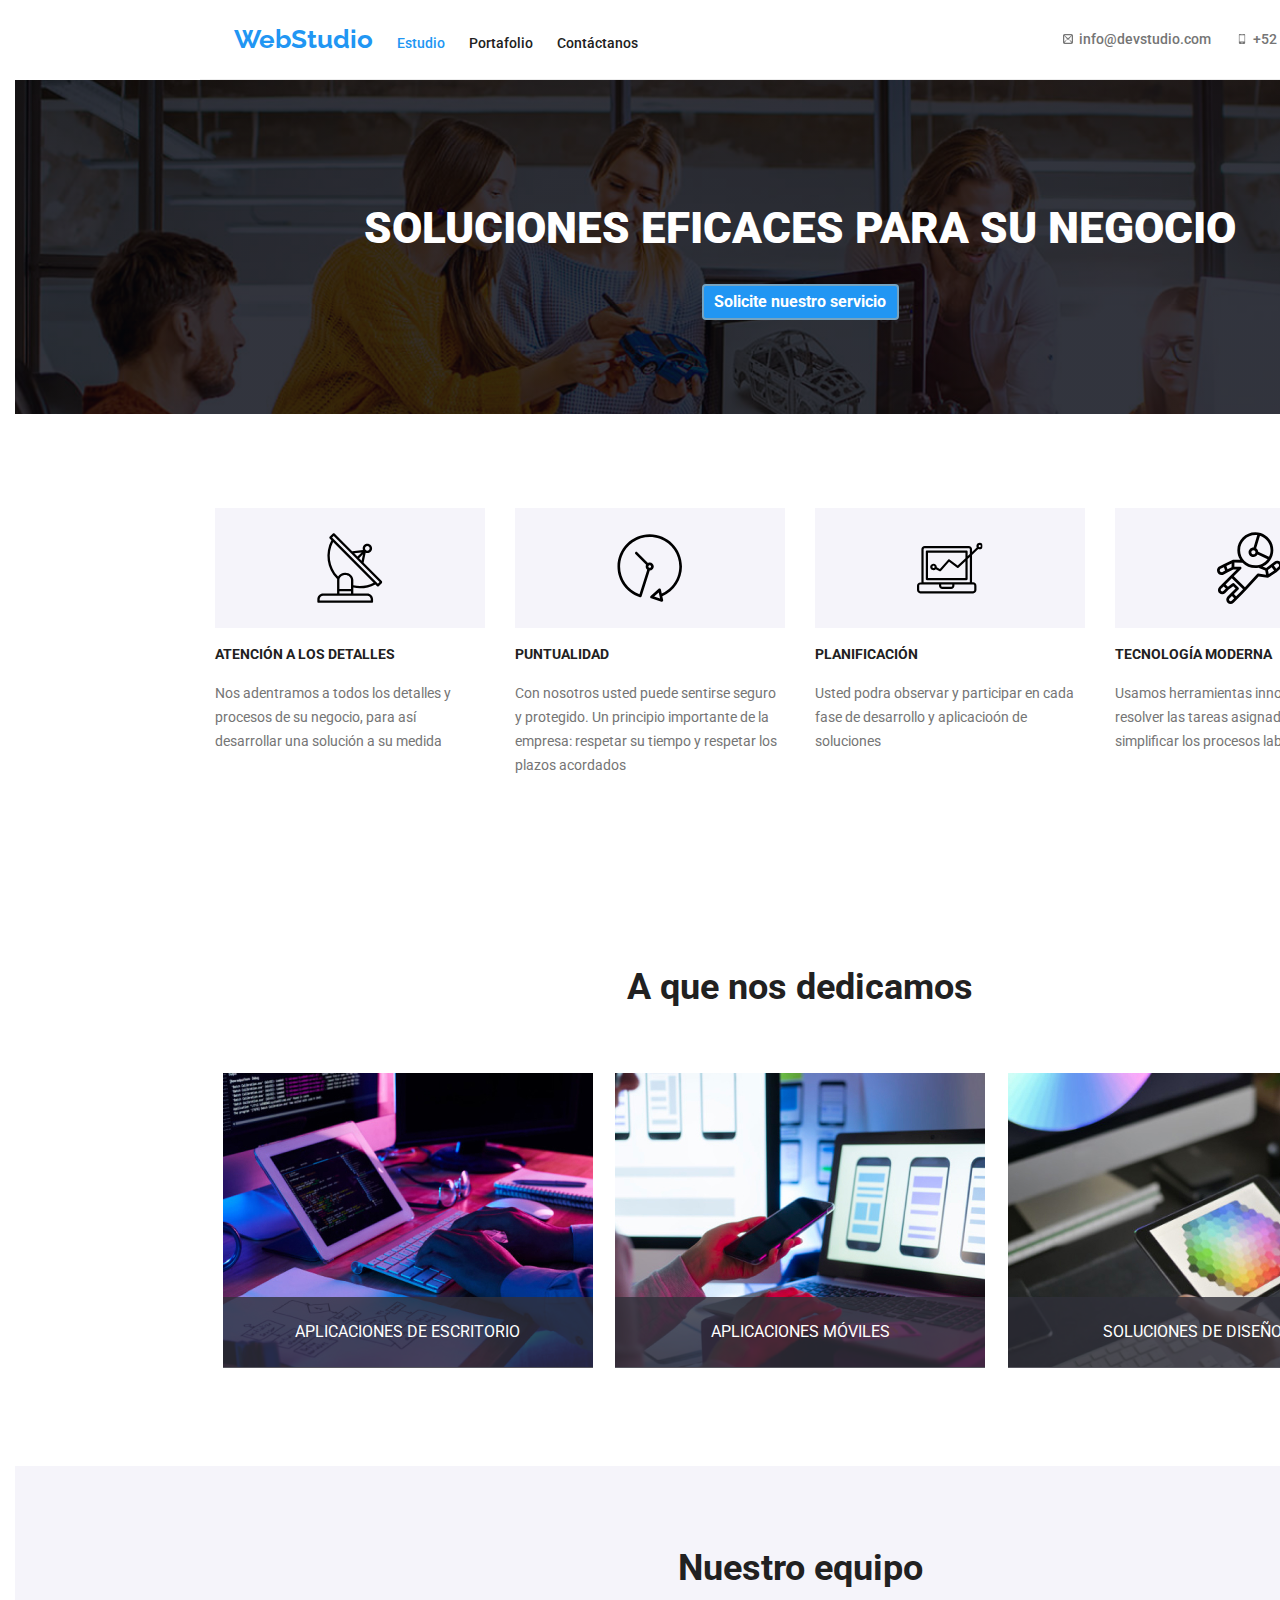
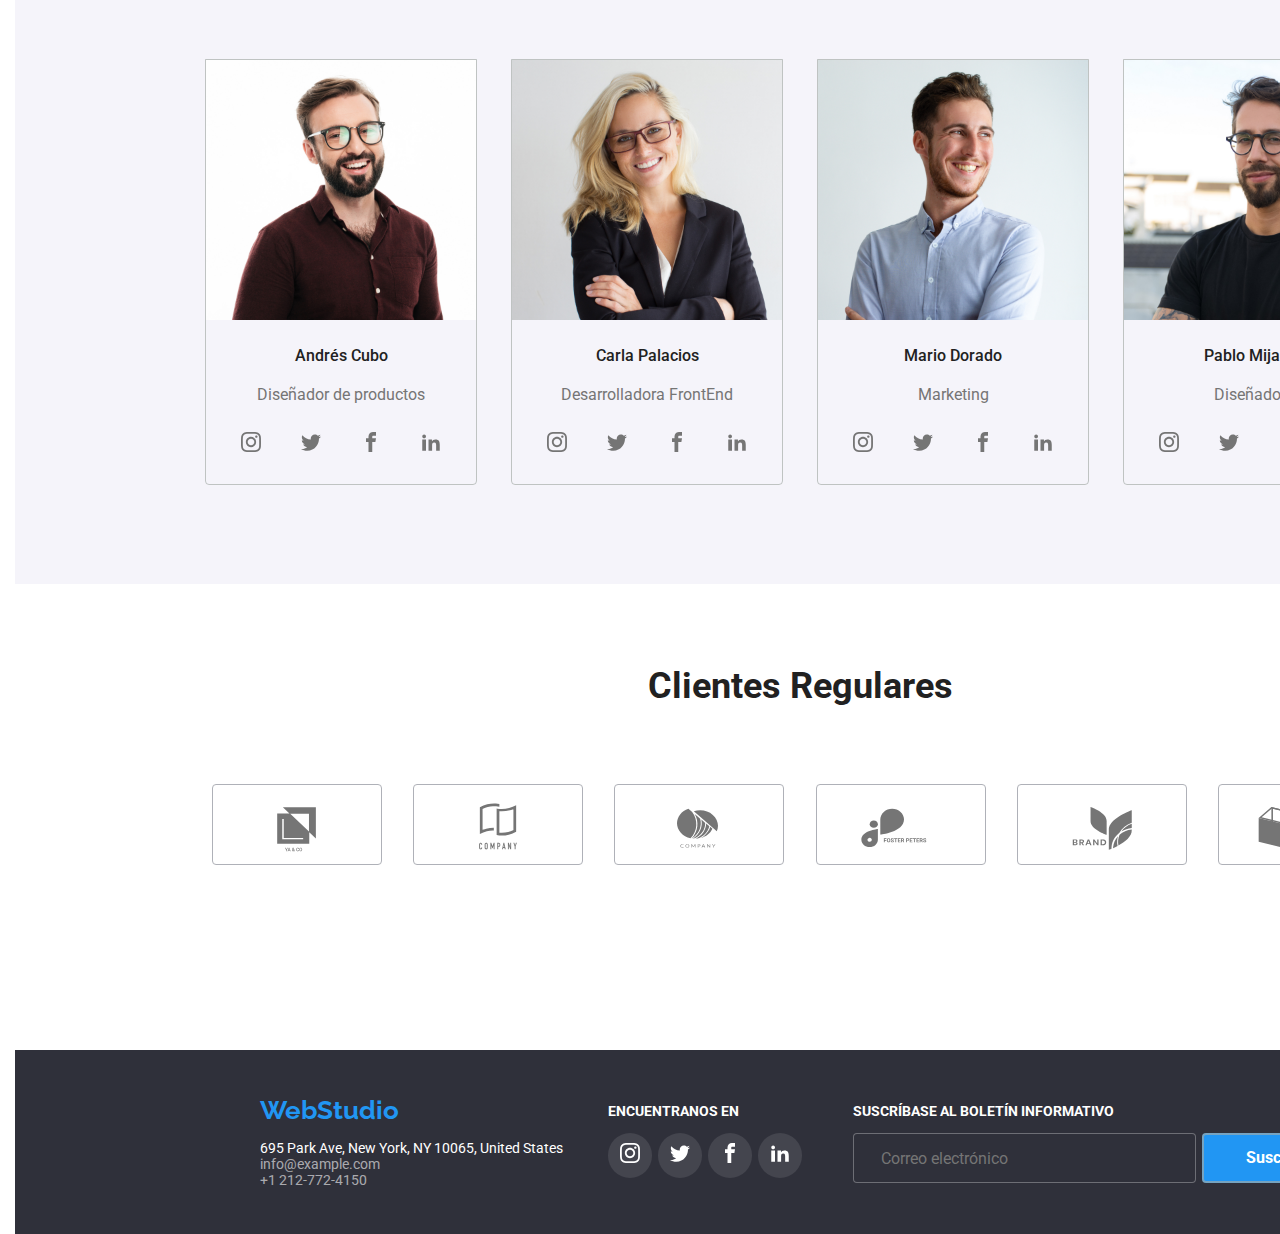
==== index.html @ 24e66bf4 "Tarea 7 con metodologia BEM" ====
<!DOCTYPE html>
<html lang="es">

<head>
    <!-- Metadata -->
    <meta charset="utf-8" />
    <title>Principal</title>
    <link href="https://fonts.googleapis.com/css2?family=Raleway:wght@100;700&display=swap" rel="stylesheet">
    <link
        href="https://fonts.googleapis.com/css2?family=Raleway:wght@100;700&family=Roboto:wght@400;500;700;900&display=swap"
        rel="stylesheet">
    <!--modern normalize -->
    <link rel="stylesheet"
        href="https://cdnjs.cloudflare.com/ajax/libs/modern-normalize/1.0.0/modern-normalize.min.css" />
    <link rel="stylesheet" href="./css/styles.css" />

    <!--iconos SVG-->
    <link rel="stylesheet" href="https://i.icomoon.io/public/temp/dead64e28a/UntitledProject/style-svg.css">
    <script defer src="https://i.icomoon.io/public/temp/dead64e28a/UntitledProject/svgxuse.js"></script>

</head>

<body class="main__container">
    <!-- Content -->

    <header class="header" >

        <nav class="header__nav container">

            <div class="connect">
                <a class="webstudio-title link" href="">WebStudio</a>
                <a class="connect__underline connect__pag--active link subtitle" href="">Estudio</a>
                <a class="connect__underline connect__pag link subtitle" href="portafolio.html">Portafolio</a>
                <a class="connect__underline connect__pag link subtitle" href="contactos.html">Contáctanos</a>
            </div>


            <div class="header--info">
                <a class="header--info__social link subtitle" href="">
                    <svg class="header--info__icon">
                        <use href="./images/svg/symbol-defs.svg#icon-mail2"></use>
                    </svg>
                    info@devstudio.com
                </a>
                <a class="header--info__social link subtitle" href="">
                    <svg class="header--info__icon">
                        <use href="./images/svg/symbol-defs.svg#icon-mobile"></use>
                    </svg>
                    +52 55 5529 6000
                </a>
            </div>

        </nav>

    </header>

    <main class="main">
        <section class="main__section section">

            <h1 class="main__title">SOLUCIONES EFICACES PARA SU NEGOCIO</h1>
            <button class="main__button" type="button">Solicite nuestro servicio</button>

        </section>

        <section class="advantage__section section container">

            <div class="advantage__paragraph">
                <div class="advantage__img">
                    <svg class="advantage__icon">
                        <use href="./images/svg/symbol-defs.svg#icon-atencion"></use>
                    </svg>
                </div>


                <p>
                <h4 class="advantage__title">Atención a los detalles</h4>

                Nos adentramos a todos los detalles y procesos de su negocio,
                para así desarrollar una solución a su medida

                </p>

            </div>

            <div class="advantage__paragraph">
                <div class="advantage__img">
                    <svg class="advantage__icon">
                        <use href="./images/svg/symbol-defs.svg#icon-Puntualidad"></use>
                    </svg>
                </div>

                <p>
                <h4 class="advantage__title">Puntualidad</h4>

                Con nosotros usted puede sentirse seguro y protegido. Un
                principio importante de la empresa: respetar su tiempo y
                respetar los plazos acordados

                </p>
            </div>

            <div class="advantage__paragraph">

                <div class="advantage__img">
                    <svg class="advantage__icon">
                        <use href="./images/svg/symbol-defs.svg#icon-planificacion"></use>
                    </svg>
                </div>

                <p>
                <h4 class="advantage__title">Planificación</h4>

                Usted podra observar y participar en cada fase de desarrollo y
                aplicacioón de soluciones

                </p>

            </div>

            <div class="advantage__paragraph">

                <div class="advantage__img">
                    <svg class="advantage__icon">
                        <use href="./images/svg/symbol-defs.svg#icon-tecnologia"></use>
                    </svg>
                </div>

                <p>
                <h4 class="advantage__title">Tecnología moderna</h4>

                Usamos herramientas innovadoras para resolver las tareas
                asignadas. Es hora de simplificar los procesos laborales

                </p>

            </div>
        </section>

        <section class="tecnologies__section section"> 
            <h2 class="objective--title">A que nos dedicamos</h2>
            <div class="tecnologies__image container">
    
                <div class="images__container">
                    <img class="images__tecnology" src="images/teclado.jpg" alt="teclado y tablet" />
                    <p class="images__text">aplicaciones de escritorio</p>
                </div>
    
                <div class="images__container">
                    <img class="images__tecnology" src="images/computador.jpg" alt="computador y celular" />
                    <p class="images__text">aplicaciones móviles</p>
                </div>
    
                <div class="images__container">
                    <img class="images__tecnology" src="images/tablet.jpg" alt="table con imagenes en colores" />
                    <p class="images__text">soluciones de diseño</p>
                </div>
    
            </div>
        </section>
        

        <!--Seccion para los ingenieros-->

        <section class="enginners__section section">
            <h2 class="objective--title">Nuestro equipo</h2>
            <div class="enginners__container  container">


                <figure class="enginner">
                    <img class="enginner_image" src="images/hombre.jpg" alt="Diseñador de productos" />
                    <figcaption>
    
                        <h4 class="enginner__title">Andrés Cubo </h4>
                        <p class="enginner__text">Diseñador de productos</p>
                    </figcaption>
    
                    <div class="enginner__networks">
                        <div class="network__base">
                            <a class="network__link">
                                <svg class="network__icon" width="20px">
                                    <use href="./images/svg/symbol-defs.svg#icon-instagram"></use>
                                </svg>
                            </a>
    
                        </div>
    
                        <div class="network__base">
                            <a class="network__link">
                                <svg class="network__icon" width="20px">
                                    <use href="./images/svg/symbol-defs.svg#icon-twitter"></use>
                                </svg>
                            </a>
                        </div>
    
                        <div class="network__base">
                            <a class="network__link">
                                <svg class="network__icon" width="20px">
                                    <use href="./images/svg/symbol-defs.svg#icon-facebook"></use>
                                </svg>
                            </a>
                        </div>
    
                        <div class="network__base">
                            <a class="network__link">
                                <svg class="network__icon" width="20px">
                                    <use href="./images/svg/symbol-defs.svg#icon-linkedin2"></use>
                                </svg>
                            </a>
                        </div>
    
    
                    </div>
    
                </figure>
    
    
    
    
                <figure class="enginner">
                    <img class="enginner_image" src="images/mujer.jpg" alt="Desarrolladora FrontEnd" />
                    <figcaption>
                        <h4 class="enginner__title">
                            Carla Palacios
                        </h4>
                        <p class="enginner__text">Desarrolladora FrontEnd</p>
                    </figcaption>
    
                    <div class="enginner__networks">
                        <div class="network__base">
                            <a class="network__link">
                                <svg class="network__icon" width="20px">
                                    <use href="./images/svg/symbol-defs.svg#icon-instagram"></use>
                                </svg>
                            </a>
    
                        </div>
    
                        <div class="network__base">
                            <a class="network__link">
                                <svg class="network__icon" width="20px">
                                    <use href="./images/svg/symbol-defs.svg#icon-twitter"></use>
                                </svg>
                            </a>
                        </div>
    
                        <div class="network__base">
                            <a class="network__link">
                                <svg class="network__icon" width="20px">
                                    <use href="./images/svg/symbol-defs.svg#icon-facebook"></use>
                                </svg>
                            </a>
                        </div>
    
                        <div class="network__base">
                            <a class="network__link">
                                <svg class="network__icon" width="20px">
                                    <use href="./images/svg/symbol-defs.svg#icon-linkedin2"></use>
                                </svg>
                            </a>
                        </div>
    
    
                    </div>
                </figure>
    
                <figure class="enginner">
                    <img class="enginner_image" src="images/hombre2.jpg" alt="Marketing" />
                    <figcaption>
                        <h4 class="enginner__title">
                            Mario Dorado
                        </h4>
                        <p class="enginner__text">Marketing</p>
                    </figcaption>
    
                    <div class="enginner__networks">
                        <div class="network__base">
                            <a class="network__link">
                                <svg class="network__icon" width="20px">
                                    <use href="./images/svg/symbol-defs.svg#icon-instagram"></use>
                                </svg>
                            </a>
    
                        </div>
    
                        <div class="network__base">
                            <a class="network__link">
                                <svg class="network__icon" width="20px">
                                    <use href="./images/svg/symbol-defs.svg#icon-twitter"></use>
                                </svg>
                            </a>
                        </div>
    
                        <div class="network__base">
                            <a class="network__link">
                                <svg class="network__icon" width="20px">
                                    <use href="./images/svg/symbol-defs.svg#icon-facebook"></use>
                                </svg>
                            </a>
                        </div>
    
                        <div class="network__base">
                            <a class="network__link">
                                <svg class="network__icon" width="20px">
                                    <use href="./images/svg/symbol-defs.svg#icon-linkedin2"></use>
                                </svg>
                            </a>
                        </div>
    
    
                    </div>
                </figure>
    
                <figure class="enginner">
                    <img class="enginner_image" src="images/hombre3.jpg" alt="Diseñador UI" />
                    <figcaption>
                        <h4 class="enginner__title">
                            Pablo Mijangos
                        </h4>
                        <p class="enginner__text">Diseñador IU</p>
                    </figcaption>
    
                    <div class="enginner__networks">
                        <div class="network__base">
                            <a class="network__link">
                                <svg class="network__icon" width="20px">
                                    <use href="./images/svg/symbol-defs.svg#icon-instagram"></use>
                                </svg>
                            </a>
    
                        </div>
    
                        <div class="network__base">
                            <a class="network__link">
                                <svg class="network__icon" width="20px">
                                    <use href="./images/svg/symbol-defs.svg#icon-twitter"></use>
                                </svg>
                            </a>
                        </div>
    
                        <div class="network__base">
                            <a class="network__link">
                                <svg class="network__icon" width="20px">
                                    <use href="./images/svg/symbol-defs.svg#icon-facebook"></use>
                                </svg>
                            </a>
                        </div>
    
                        <div class="network__base">
                            <a class="network__link">
                                <svg class="network__icon" width="20px">
                                    <use href="./images/svg/symbol-defs.svg#icon-linkedin2"></use>
                                </svg>
                            </a>
                        </div>
    
    
                    </div>
                </figure>
            </div>
        </section>
        
       
<!-- seccion clientes -->
        <section class="customers__section section">

            <h2 class="objective--title">Clientes Regulares</h2>
            <div class="customers__container container">
                <div class="customer__box">
                    <svg class="customer__svg">
                        <use href="./images/svg/symbol-client.svg#icon-cliente1"></use>
                    </svg>
                </div>
                <div class="customer__box">
                    <svg class="customer__svg">
                        <use href="./images/svg/symbol-client.svg#icon-cliente2"></use>
                    </svg>
                </div>
                <div class="customer__box">
                    <svg class="customer__svg">
                        <use href="./images/svg/symbol-client.svg#icon-cliente3"></use>
                    </svg>
                </div>
                <div class="customer__box">
                    <svg class="customer__svg">
                        <use href="./images/svg/symbol-client.svg#icon-cliente4"></use>
                    </svg>
                </div>
                <div class="customer__box">
                    <svg class="customer__svg">
                        <use href="./images/svg/symbol-client.svg#icon-cliente5"></use>
                    </svg>
                </div>
                <div class="customer__box">
                    <svg class="customer__svg">
                        <use href="./images/svg/symbol-client.svg#icon-cliente6"></use>
                    </svg>
                </div>

            </div>
        </section>
    </main>

    <footer class="footer">

        <section class="footer__section container">
    
    
          <ul class="footer__address">
            <li class="webstudio-title">WebStudio</li>
            <li>695 Park Ave, New York, NY 10065, United States</li>
            <li class="footer__address--info">info@example.com</li>
            <li class="footer__address--info">+1 212-772-4150</li>
          </ul>
    
          <div>
            <div class="footer__networks">
              <p class="footer__title">Encuentranos en</p>
            </div>
            <div class="footer__networks">
              <div class="footer__base">
                <a class="footer__link">
                  <svg class="network__icon" width="20px">
                    <use href="./images/svg/symbol-defs.svg#icon-instagram"></use>
                  </svg>
                </a>
    
              </div>
    
              <div class="footer__base">
                <a class="footer__link">
                  <svg class="network__icon" width="20px">
                    <use href="./images/svg/symbol-defs.svg#icon-twitter"></use>
                  </svg>
                </a>
              </div>
    
              <div class="footer__base">
                <a class="footer__link">
                  <svg class="network__icon" width="20px">
                    <use href="./images/svg/symbol-defs.svg#icon-facebook"></use>
                  </svg>
                </a>
              </div>
    
              <div class="footer__base">
                <a class="footer__link">
                  <svg class="network__icon" width="20px">
                    <use href="./images/svg/symbol-defs.svg#icon-linkedin2"></use>
                  </svg>
                </a>
              </div>
    
            </div>
          </div>
    
          <div>
            <form class="footer__form" name="suscription">
              <label>
                <p class="footer__title">suscríbase al boletín informativo</p>
    
                <div class="footer__input">
                  <input class="suscrption_email" type="text" name="email_suscription" id="email_suscription"
                    placeholder="Correo electrónico" required>
    
                  <button class=" main__button" type="submit">Suscribase
                    <svg class="network__icon" width="20px">
                      <use href="./images/svg/icon.svg#icon-suscribe"></use>
                    </svg>
                  </button>
    
                </div>
              </label>
            </form>
          </div>
    
        </section>
    
      </footer>
</body>

</html>
---- css/styles.css ----
/*Variables globales*/
:root {
    --blue-color: #2196F3;
    --black-color: #212121;
    --gray-clor: #757575;
    --white-color: #FFFFFF;
}


/*Elemento contenedor*/
.main__container {
    width: 1600px;
    margin: 0 auto;
    padding: 0 15px;
    font-family: 'Roboto';
    color: var(--black-color);
}

/* clase auxiliar */

.container{
    width: 1200px;
    margin:0 auto;
}

/*elemento section*/

.section{
    padding-top: 94px;
    padding-bottom: 94px;
}


/*contenedor del header*/
.header__nav{
    border-bottom: 1px solid #ECECEC;
    align-items: center;
    display:flex;
    padding: 24px ;
    justify-content: space-between;
}


/*CSS del header*/

.webstudio-title {
    font-family: 'Raleway';
    font-weight: 700;
    color: var(--blue-color);
    text-decoration: none;
    font-size: 26px;
    line-height: 31px;
    margin-bottom: 14px;
}

.subtitle {
    color: var(--black-color);
    font-weight: 500;
    font-size: 14px;
    line-height: 16px;
    text-decoration: none;
    text-align: center;
    position: relative;
}


.connect__underline:hover::after{
    content: "";
    border-bottom: 4px solid #2196F3;
    border-radius: 2px;
    position: absolute;
    top: 35px;
    width: 100%;
    left: 0px;
}

/*todos los enlaces*/
.link:hover {
    color: var(--blue-color);
}

/*titulos de enlaces*/
.connect__pag--active{
    color: var(--blue-color);
}

.header--info__social {
    /* color: var(--gray-clor); */
    fill: #757575;
    color: #757575;
}



/*CSS del main*/

.main__section {
    /*fondo con multicapa*/
    background-image: linear-gradient(rgba(5, 7, 12, 0.65), rgba(5, 7, 12, 0.65)), url(../images/back-main.png);
    background-size: cover;
    background-repeat: no-repeat;
    color: var(--white-color);
    text-align: center;

    /*Ubicacion flex*/
    display: flex;
    flex-direction: column;
    justify-content: space-between;
    align-items: center;

}
.main__title {
    font-weight: 900;
    font-size: 44px;

}

.main__button {
    font-family: 'Roboto';
    width: 197px;    
    color: var(--white-color);
    background-color: var(--blue-color);
    border-radius: 4px;
    margin: 0% 1%;
    /*ubicacion flex*/
    cursor: pointer;
    font-weight: 700;
    font-size: 16px;
    line-height: 30px;
    border: rgba(162, 170, 166, 0.658) solid 2px;
    fill: var(--white-color);
}

.advantage__title{
    text-transform: uppercase;
    font-size: 14px;
    font-weight: 700;
    line-height: 16px;
    color: var(--black-color);
}

.advantage__section {
    font-size: 14px;
    font-weight: 400;
    line-height: 24px;
    color: var(--gray-clor);
   

    /*Ubicacion flex*/
    display: flex;
    justify-content: space-around;
}

.advantage__paragraph{
    width: 270px;
}

.objective--title {
    text-align: center;
    font-family: 'Roboto';
    font-size: 36px;
    font-weight: 700;
    line-height: 16px;
    color: var(--black-color);
    margin: 0;
}

.enginners__section{
    background: #F5F4FA;
}

.tecnologies__image{
    display: flex;
    justify-content: space-evenly;
    flex-wrap: wrap;
    padding-top: 5%;
}

.images__container{
    position: relative; 
}

.images__text{
    position: absolute;
    bottom: 4px;
    width: 100%;
    text-align: center;
    text-transform: uppercase;
    margin: 0;
    padding: 7%;
    color: white;
    background: rgba(47, 48, 58, 0.8);
}

.images__tecnology {
    width: 370px;
    height: 294px;
    
}

/* imagenes de ingenieros*/
.enginners__container{
    
    display: flex;
    justify-content: space-between;
    flex-wrap: wrap;
    padding-top: 5%;
}

.enginner:hover{
    box-shadow: 0px 4px 1px 1px rgba(0, 0, 0, 0.2);
}


.enginner_image {
    width: 270px;

}

/*Titulos de Ingenieros*/
.enginner__title {
    text-align: center;
    font-weight: 500;
    font-size: 16px;
    line-height: 19px;
}

.enginner {
    border: rgba(162, 170, 166, 0.658) solid 1px;
    border-radius: 0px 0px 4px 4px;
    margin: 5px;
    
}

/*parrafo ingenieros*/
.enginner__text {
    text-align: center;
    color: var(--gray-clor);
    font-weight: 400;
    font-size: 16px;
}

/*pie de pagina*/

.footer{
    background-color: #2F303A;
}

.footer__section{
    padding: 2% 0%;
    /*Ubicacion flex*/
    display: flex;
    justify-content: space-between;
}

.footer__input{
    display: flex;
}


.footer__address {
    list-style-type: none;
    font-Weight: 400;
    font-size: 14px;
    padding-left: 5%;
    text-decoration:none;
    color: var(--white-color);
}


/* li {
    
    list-style-type: none;
} */

/*DISEÑO DE LA PAGINA PORTAFOLIO*/

.button__portaf {
    font-family: 'Roboto';
    font-weight: 500;
    font-size: 16px;
    line-height: 26px;
    background: #F5F4FA;
    padding: 12px;
    margin: 5px;
    border: none;
    border-radius: 4px;
    cursor: pointer;

}

.button__portaf:hover {
    color: var(--white-color);
    background-color: var(--blue-color);
    box-shadow: 0px 3px 1px rgba(0, 0, 0, 0.1), 0px 1px 2px rgba(0, 0, 0, 0.08), 0px 2px 2px rgba(0, 0, 0, 0.12);
}

/*imagenes de publicidad*/

.publicity__section{
    display: flex;
    flex-wrap: wrap;
    justify-content: space-between;
    
}

.publicity__box--img {
    background: var(--white-color);
    border: rgba(190, 204, 197, 0.658) solid 2px;
    border-radius: 0px 0px 4px 4px;
    margin: 5px;
}


.publicity__container:hover{
    box-shadow: 0px 4px 1px 1px rgba(0, 0, 0, 0.2);
}

.publicity--img {
    width: 100%;
    border-radius: 0px 0px 4px 4px ;
}

.publicity--title {
    font-family: 'Roboto';
    font-weight: 700;
    font-size: 18px;
    line-height: 36px;
    padding-left: 20px;
    
}

.publicity--paragraph {
    font-family: 'Roboto';
    font-weight: 400;
    font-size: 16px;
    line-height: 30px;
    color: var(--gray-clor);
    padding-left: 20px;
    
}

.footer__address--info {
    color: rgba(255, 255, 255, 0.6);
}

.footer__title {
    color: var(--white-color);
    text-transform: uppercase;
    font-weight: 700;
    font-size: 14px;
    line-height: 16px;
    margin-top: 22px;
}

/*Botones*/

.buttons__container{
    display: flex;
    justify-content: center;
    padding: 0%;
    list-style-type: none
}




.main__button:hover {
    color: var(--black-color);
    background-color: #F5F4FA;
    fill: var(--black-color);
}

/*Enlaces*/
.link{
    margin: 10px;
}

/*icons advantage section*/

.header--info__icon{
    width: 16px;
    height: 10px;
}

.link:hover{
    fill: #2196F3;
}

.advantage__img{
    width:270px;
    height:120px;
    text-align: center;
    background-color: #F5F4FA;
    
}

.advantage__icon {
   width:65.32px;
   height:120px;
   text-align: center;
}

.advantage__icon:hover{
    fill: var(--blue-color)
}

.enginner__networks{
    padding: 0px 15px 15px;
    display: flex;
    justify-content: space-around;
    
}

.network__base{
    fill: var(--gray-clor);
}
.network__base , .footer__base{
    width: 44px;
    text-align: center;
    padding: 5%;
}
.network__base:hover{
    fill: #FFFFFF;
    background-color: #2196F3;
    border-radius: 50%;
    
}

.network__icon{
    width: 20px;
    height: 20px;
}

/*clases para svgs de clientes*/


.customers__container{
    display: flex;
    flex-direction: row;
    justify-content: space-between;
    padding: 5% 0%;
    
}

.customer__box{
    border: 1px solid #AFB1B8;
    fill: #757575;
    width: 170px;
    height: 81px;
    text-align: center;
    border-radius: 4px;
    margin: 1%;   
}

.customer__box:hover{
    border-color:  #2196F3;
    fill:  #2196F3;
}

.customer__svg{
    width: 100px;
    height: 81px;
}

/*clases para redes footer*/

.footer__networks{
    display: flex;
    justify-content: space-between;
    fill: var(--white-color)
}

.footer__base{
    border-radius: 50%;
    background-color:  rgba(255, 255, 255, 0.1);
    margin-right: 6px;
}

.footer__base:hover{
    background-color: #2196F3;
}

.suscrption_email{
    width: 350px;
    height: 50px;
    border: 1px solid rgba(255, 255, 255, 0.3);
    border-radius: 4px;
    background-color: #2F303A;
    padding-left: 5%;
}


/*Capa deslizante*/

.publicity__baseimg{
    overflow: hidden;
    position: relative;
}

.publicity__text{
    position: absolute;
    width: 100%;
    top: 1px;
    color: var(--white-color);
    display: flex;
    align-items: center;
    flex-direction: column;
    overflow: hidden;
    /*trasicion de la capa op1*/
    transition-property: transform;
    transition-duration: 0.5s;
}

.box--hidden{
    height: 298.3px;
}

.paragraph--hidden{
    height: 298px;
    background: rgba(33, 150, 243, 0.9);
    padding:30% 10%;
    margin: 0%;
    display: flex;
    align-items: center;
}

.publicity__text:hover{
    transform: translateY(-300px);
}



/*.publicity__text:hover{
    animation: move-up 2s ease-in;
}

@keyframes move-up{
    0%{
        transform: translateY(0px);
    }
    100%{
        transform: translateY(-100px);
    }
}

.publicity__text:hover {
    /*transform: translateY(-120px);*/



/*Página de contactos*/

.form_box{
    font-weight: 400;
    font-size: 12px;
    color: var(--gray-clor);
    display: flex;
    flex-direction: column;
    padding: 2% 30%;
}

.form_close{
    display: flex;
    justify-content: flex-end;
}

.form_button{
    
    border: 1px solid rgba(0, 0, 0, 0.1);
    border-radius: 50% 50%;
    padding: 1.7%;
    cursor: pointer;
    background-color: var(--white-color);
}

.form_button:hover{
    border: 1px solid var(--blue-color);
    fill: var(--blue-color);
}

.form_title{
    font-size: 20px;
    font-weight: 700;
    margin-top: 0%;
    text-align: center;
    color: black;
}

.form_contact{
    display: flex;
    flex-direction: column;
    
}

.form_containerinput{
    position: relative;
    padding: 1% 0%;
}

.form_containerinput:hover{
    fill: var(--blue-color);
}

.form_svg {
    width: 12px;
    height: 12px; 
}

.form_svg.input{ 
    position: absolute;
    top: 51%;
    left: 4%;
}

.form_input{
    height: 40px;
    width: 100%;
    cursor: pointer;
    padding: 2% 2% 2% 7%;
    border: 1px solid rgba(33, 33, 33, 0.2);
    border-radius: 4px;
    outline: none;
}


.form_input:focus{
    border: 1px solid #2196F3;
    fill: var(--blue-color);
}

.form_input:focus + .form_svg.input{
    fill: #188CE8;
}

.form_input:hover{
    outline: none;
    border: 1px solid #2196F3;
}

.form_comentaries{
    font-family: 'Roboto';
    padding: 2%;
    cursor: pointer;
    border: 1px solid rgba(33, 33, 33, 0.2);
    width: 100%;
    border-radius: 4px;
    resize: none;
}

.form_comentaries:focus-within{
    outline: none;
    border: 1px solid #2196F3;
}

.form_comentaries:hover{
    outline: none;
    border: 1px solid #2196F3;
}

.form_checkbox{
    font-weight: 400;
    font-size: 14px;
    padding: 2% 0%;
}
.form_submit{
    background: #188CE8;
    box-shadow: 0px 4px 4px rgba(0, 0, 0, 0.15);
    border-radius: 4px;
    border: none;
    width: 200px;
    height: 50px;
    margin: auto;
    color: var(--white-color);
    font-family: 'Roboto';
    font-size: 16px;
    cursor: pointer;
}

.form_submit:hover{
    background: #769dbd;
}
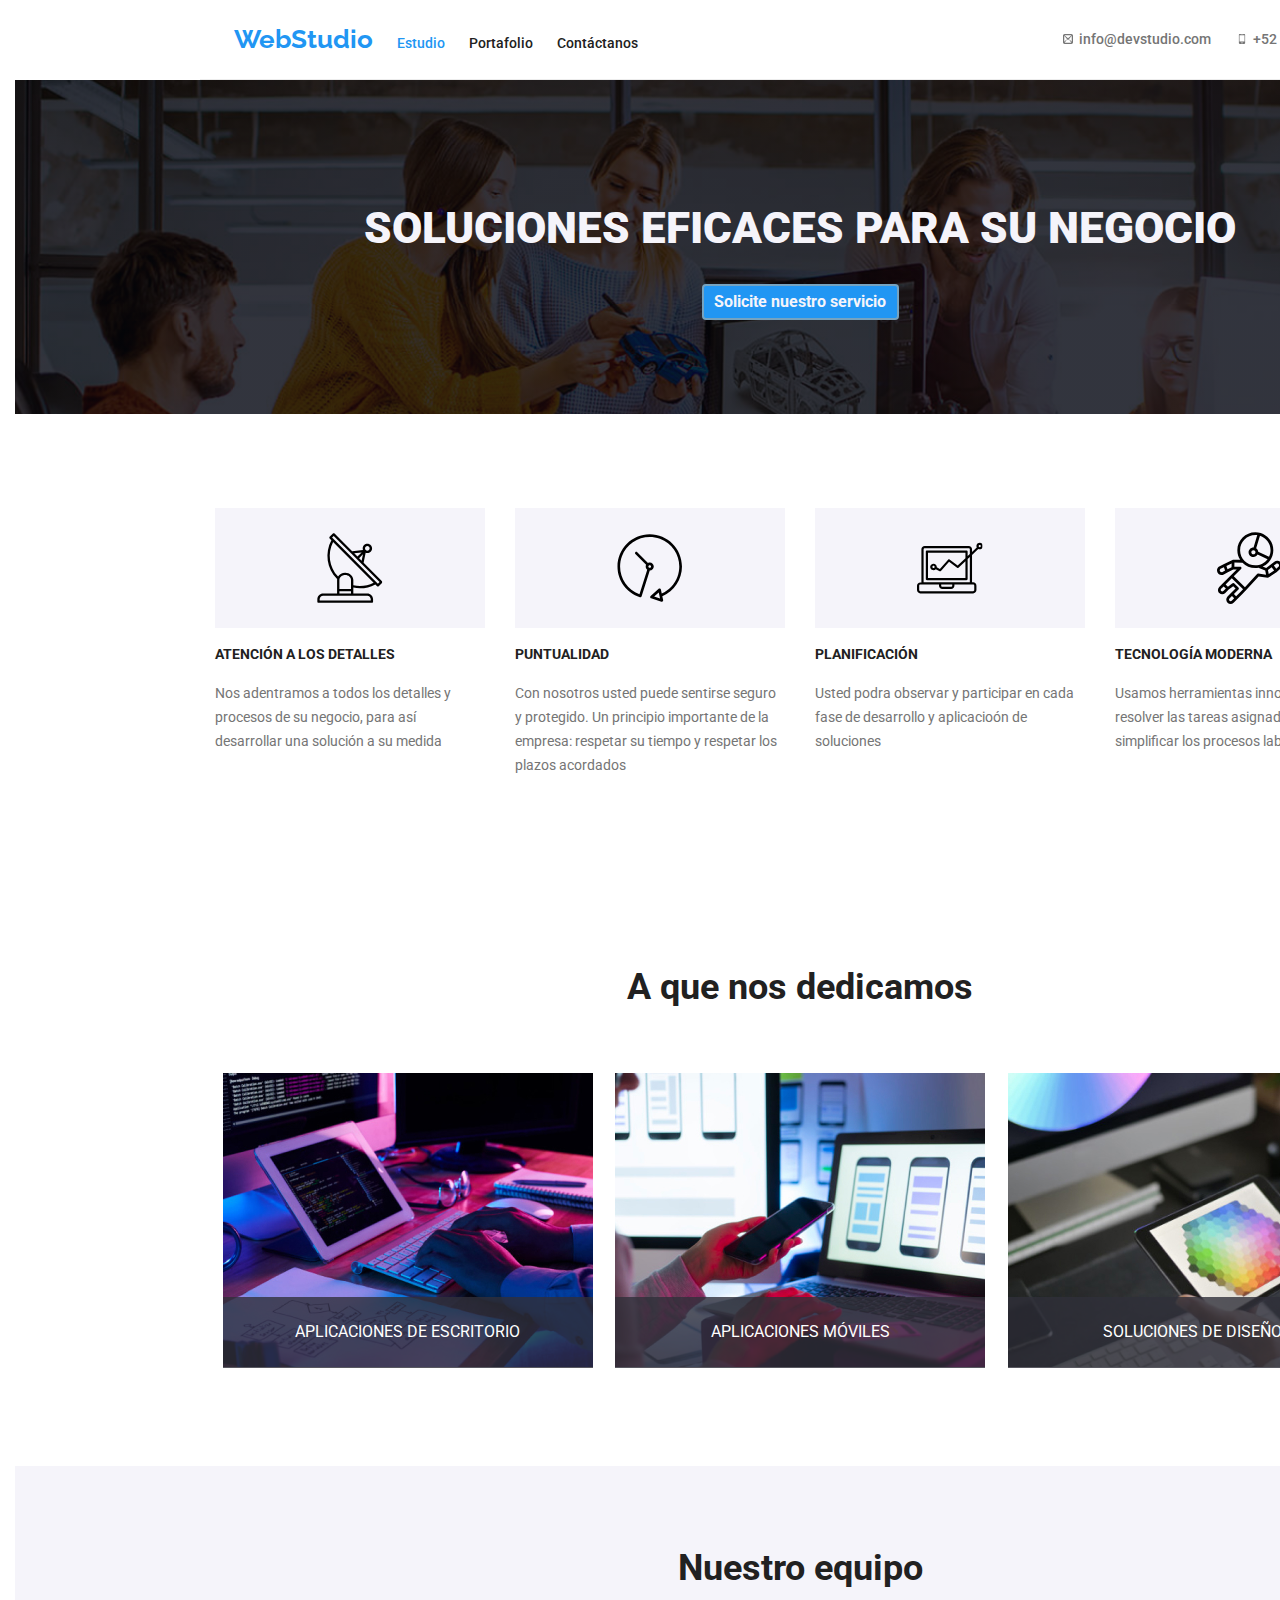
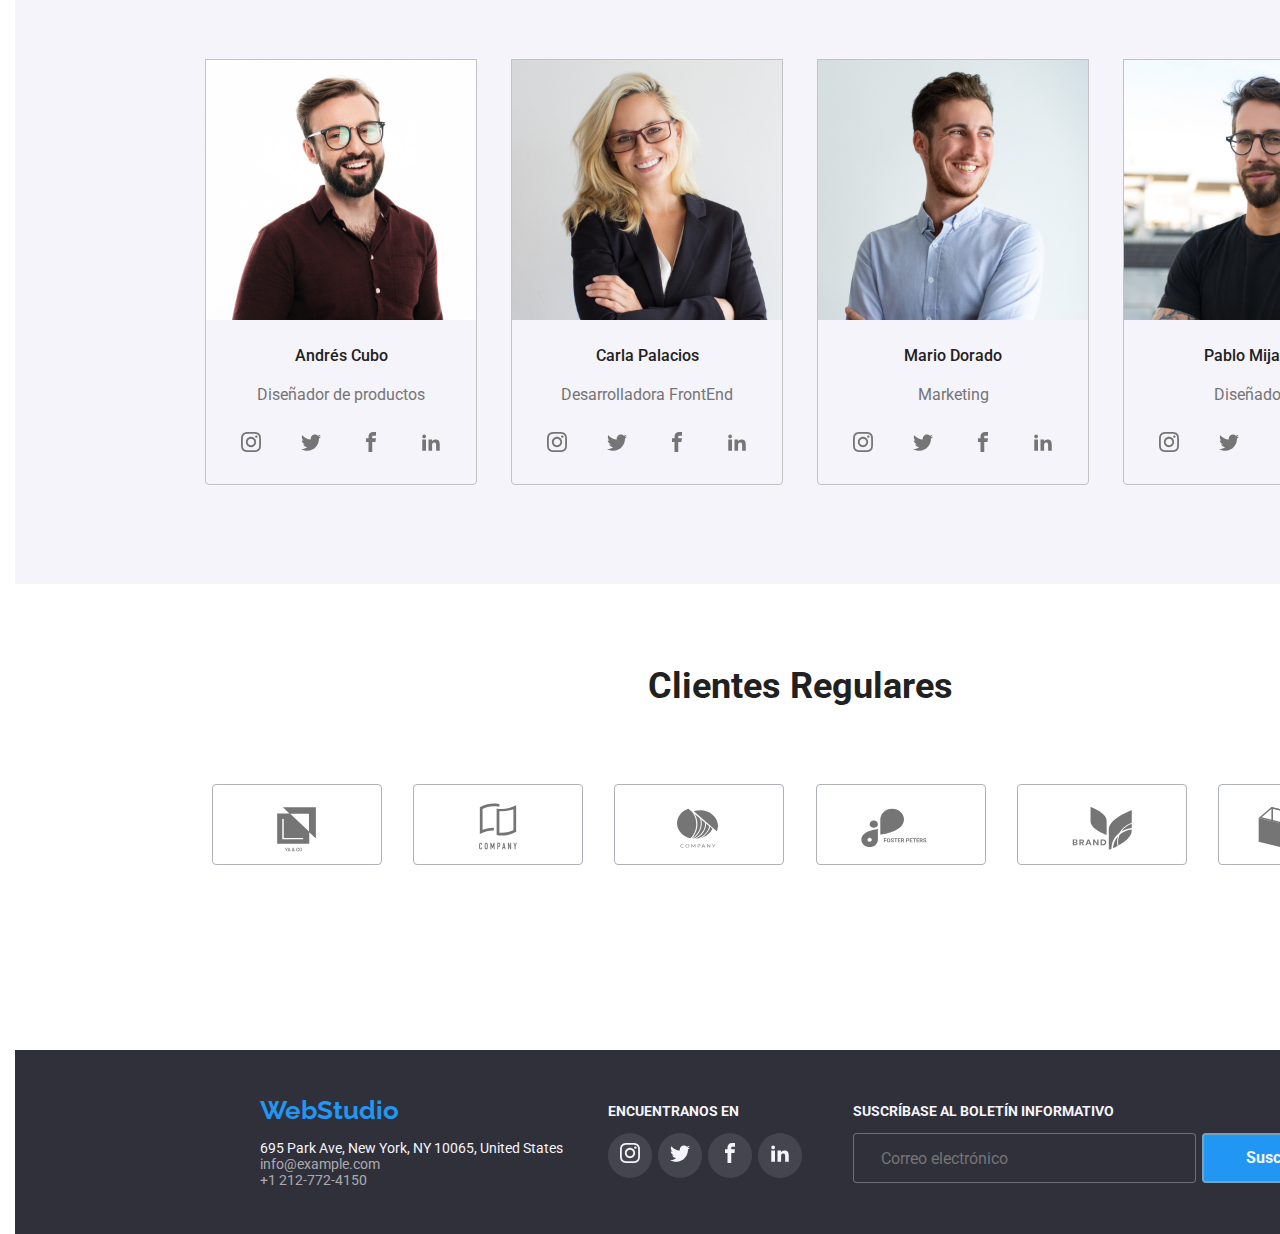
==== commit df6ea762: "Tarea 7 con metodologia BEM organizada" ====
--- a/index.html
+++ b/index.html
@@ -20,7 +20,7 @@
 
 </head>
 
-<body class="main__container">
+<body class="container__main">
     <!-- Content -->
 
     <header class="header" >
@@ -163,8 +163,7 @@
 
         <section class="enginners__section section">
             <h2 class="objective--title">Nuestro equipo</h2>
-            <div class="enginners__container  container">
-
+            <div class="enginner__container  container">
 
                 <figure class="enginner">
                     <img class="enginner_image" src="images/hombre.jpg" alt="Diseñador de productos" />
@@ -212,9 +211,6 @@
                     </div>
     
                 </figure>
-    
-    
-    
     
                 <figure class="enginner">
                     <img class="enginner_image" src="images/mujer.jpg" alt="Desarrolladora FrontEnd" />
@@ -360,11 +356,11 @@
         </section>
         
        
-<!-- seccion clientes -->
-        <section class="customers__section section">
+        <!-- seccion clientes -->
+        <section class="customer__section section">
 
             <h2 class="objective--title">Clientes Regulares</h2>
-            <div class="customers__container container">
+            <div class="customer__container container">
                 <div class="customer__box">
                     <svg class="customer__svg">
                         <use href="./images/svg/symbol-client.svg#icon-cliente1"></use>
@@ -417,7 +413,7 @@
               <p class="footer__title">Encuentranos en</p>
             </div>
             <div class="footer__networks">
-              <div class="footer__base">
+              <div class="footer__base  ">
                 <a class="footer__link">
                   <svg class="network__icon" width="20px">
                     <use href="./images/svg/symbol-defs.svg#icon-instagram"></use>
@@ -426,7 +422,7 @@
     
               </div>
     
-              <div class="footer__base">
+              <div class="footer__base ">
                 <a class="footer__link">
                   <svg class="network__icon" width="20px">
                     <use href="./images/svg/symbol-defs.svg#icon-twitter"></use>
@@ -434,7 +430,7 @@
                 </a>
               </div>
     
-              <div class="footer__base">
+              <div class="footer__base ">
                 <a class="footer__link">
                   <svg class="network__icon" width="20px">
                     <use href="./images/svg/symbol-defs.svg#icon-facebook"></use>
@@ -442,7 +438,7 @@
                 </a>
               </div>
     
-              <div class="footer__base">
+              <div class="footer__base ">
                 <a class="footer__link">
                   <svg class="network__icon" width="20px">
                     <use href="./images/svg/symbol-defs.svg#icon-linkedin2"></use>
--- a/css/styles.css
+++ b/css/styles.css
@@ -4,16 +4,17 @@
     --blue-color: #2196F3;
     --black-color: #212121;
     --gray-clor: #757575;
-    --white-color: #FFFFFF;
+    --white-color: #F5F4FA;
+    --font-main: 'Roboto';
 }
 
 
 /*Elemento contenedor*/
-.main__container {
+.container__main {
     width: 1600px;
     margin: 0 auto;
     padding: 0 15px;
-    font-family: 'Roboto';
+    font-family: var(--font-main);
     color: var(--black-color);
 }
 
@@ -31,8 +32,41 @@
     padding-bottom: 94px;
 }
 
-
-/*contenedor del header*/
+/*Subtitulos de la pagina*/
+
+.subtitle {
+    color: var(--black-color);
+    font-weight: 500;
+    font-size: 14px;
+    line-height: 16px;
+    text-decoration: none;
+    text-align: center;
+    position: relative;
+}
+
+/*Enlaces de la pagina*/
+
+.link{
+    margin: 10px;
+}
+
+.link:hover {
+    color: var(--blue-color);
+}
+
+/* Subtitulos de secciones */
+.objective--title {
+    text-align: center;
+    font-family: var(--font-main);
+    font-size: 36px;
+    font-weight: 700;
+    line-height: 16px;
+    color: var(--black-color);
+    margin: 0;
+}
+
+/*Clases del header*/
+
 .header__nav{
     border-bottom: 1px solid #ECECEC;
     align-items: center;
@@ -41,8 +75,19 @@
     justify-content: space-between;
 }
 
-
-/*CSS del header*/
+.connect__underline:hover::after{
+    content: "";
+    border-bottom: 4px solid var(--blue-color);
+    border-radius: 2px;
+    position: absolute;
+    top: 35px;
+    width: 100%;
+    left: 0px;
+}
+
+.connect__pag--active{
+    color: var(--blue-color);
+}
 
 .webstudio-title {
     font-family: 'Raleway';
@@ -54,46 +99,19 @@
     margin-bottom: 14px;
 }
 
-.subtitle {
-    color: var(--black-color);
-    font-weight: 500;
-    font-size: 14px;
-    line-height: 16px;
-    text-decoration: none;
-    text-align: center;
-    position: relative;
-}
-
-
-.connect__underline:hover::after{
-    content: "";
-    border-bottom: 4px solid #2196F3;
-    border-radius: 2px;
-    position: absolute;
-    top: 35px;
-    width: 100%;
-    left: 0px;
-}
-
-/*todos los enlaces*/
-.link:hover {
-    color: var(--blue-color);
-}
-
-/*titulos de enlaces*/
-.connect__pag--active{
-    color: var(--blue-color);
-}
 
 .header--info__social {
-    /* color: var(--gray-clor); */
-    fill: #757575;
-    color: #757575;
-}
-
-
-
-/*CSS del main*/
+    fill: var(--gray-clor);
+    color: var(--gray-clor);
+}
+
+.header--info__icon{
+    width: 16px;
+    height: 10px;
+}
+
+
+/*Clases del main*/
 
 .main__section {
     /*fondo con multicapa*/
@@ -117,13 +135,12 @@
 }
 
 .main__button {
-    font-family: 'Roboto';
+    font-family: var(--font-main);
     width: 197px;    
     color: var(--white-color);
     background-color: var(--blue-color);
     border-radius: 4px;
     margin: 0% 1%;
-    /*ubicacion flex*/
     cursor: pointer;
     font-weight: 700;
     font-size: 16px;
@@ -132,6 +149,47 @@
     fill: var(--white-color);
 }
 
+.main__button:hover {
+    color: var(--black-color);
+    background-color: var(--white-color);
+    fill: var(--black-color);
+}
+
+/* Main - Clases de ventajas */
+
+.advantage__section {
+    font-size: 14px;
+    font-weight: 400;
+    line-height: 24px;
+    color: var(--gray-clor);
+    
+    /*Ubicacion flex*/
+    display: flex;
+    justify-content: space-around;
+}
+
+.advantage__paragraph{
+    width: 270px;
+}
+
+.advantage__img{
+    width:270px;
+    height:120px;
+    text-align: center;
+    background-color: var(--white-color);
+    
+}
+
+.advantage__icon {
+    width:65.32px;
+    height:120px;
+    text-align: center;
+ }
+ 
+ .advantage__icon:hover{
+     fill: var(--blue-color)
+ }
+
 .advantage__title{
     text-transform: uppercase;
     font-size: 14px;
@@ -140,35 +198,7 @@
     color: var(--black-color);
 }
 
-.advantage__section {
-    font-size: 14px;
-    font-weight: 400;
-    line-height: 24px;
-    color: var(--gray-clor);
-   
-
-    /*Ubicacion flex*/
-    display: flex;
-    justify-content: space-around;
-}
-
-.advantage__paragraph{
-    width: 270px;
-}
-
-.objective--title {
-    text-align: center;
-    font-family: 'Roboto';
-    font-size: 36px;
-    font-weight: 700;
-    line-height: 16px;
-    color: var(--black-color);
-    margin: 0;
-}
-
-.enginners__section{
-    background: #F5F4FA;
-}
+/*titulo para la seccion de imagenes*/
 
 .tecnologies__image{
     display: flex;
@@ -179,6 +209,12 @@
 
 .images__container{
     position: relative; 
+}
+
+.images__tecnology {
+    width: 370px;
+    height: 294px;
+    
 }
 
 .images__text{
@@ -193,32 +229,35 @@
     background: rgba(47, 48, 58, 0.8);
 }
 
-.images__tecnology {
-    width: 370px;
-    height: 294px;
-    
-}
-
-/* imagenes de ingenieros*/
-.enginners__container{
-    
+
+/* Clases para la seccion ingenieros*/
+
+.enginners__section{
+    background: var(--white-color);
+}
+
+.enginner__container{
+
     display: flex;
     justify-content: space-between;
     flex-wrap: wrap;
     padding-top: 5%;
 }
 
+.enginner {
+    border: rgba(162, 170, 166, 0.658) solid 1px;
+    border-radius: 0px 0px 4px 4px;
+    margin: 5px; 
+}
+
 .enginner:hover{
     box-shadow: 0px 4px 1px 1px rgba(0, 0, 0, 0.2);
 }
 
-
 .enginner_image {
     width: 270px;
-
-}
-
-/*Titulos de Ingenieros*/
+}
+
 .enginner__title {
     text-align: center;
     font-weight: 500;
@@ -226,14 +265,6 @@
     line-height: 19px;
 }
 
-.enginner {
-    border: rgba(162, 170, 166, 0.658) solid 1px;
-    border-radius: 0px 0px 4px 4px;
-    margin: 5px;
-    
-}
-
-/*parrafo ingenieros*/
 .enginner__text {
     text-align: center;
     color: var(--gray-clor);
@@ -241,7 +272,63 @@
     font-size: 16px;
 }
 
-/*pie de pagina*/
+.enginner__networks{
+    padding: 0px 15px 15px;
+    display: flex;
+    justify-content: space-around;
+}
+
+.network__base{
+    fill: var(--gray-clor);
+}
+
+.network__base , .footer__base{
+    width: 44px;
+    text-align: center;
+    padding: 5%;
+}
+.network__base:hover{
+    fill: var(--white-color);
+    background-color: var(--blue-color);
+    border-radius: 50%;   
+}
+
+.network__icon{
+    width: 20px;
+    height: 20px;
+}
+
+/* clases de los clientes */
+
+.customer__container{
+    display: flex;
+    flex-direction: row;
+    justify-content: space-between;
+    padding: 5% 0%;
+    
+}
+
+.customer__box{
+    border: 1px solid #AFB1B8;
+    fill: var(--gray-clor);
+    width: 170px;
+    height: 81px;
+    text-align: center;
+    border-radius: 4px;
+    margin: 1%;   
+}
+
+.customer__box:hover{
+    border-color:  var(--blue-color);
+    fill:  var(--blue-color);
+}
+
+.customer__svg{
+    width: 100px;
+    height: 81px;
+}
+
+/* Clases del footer */
 
 .footer{
     background-color: #2F303A;
@@ -253,11 +340,6 @@
     display: flex;
     justify-content: space-between;
 }
-
-.footer__input{
-    display: flex;
-}
-
 
 .footer__address {
     list-style-type: none;
@@ -268,81 +350,14 @@
     color: var(--white-color);
 }
 
-
-/* li {
-    
-    list-style-type: none;
-} */
-
-/*DISEÑO DE LA PAGINA PORTAFOLIO*/
-
-.button__portaf {
-    font-family: 'Roboto';
-    font-weight: 500;
-    font-size: 16px;
-    line-height: 26px;
-    background: #F5F4FA;
-    padding: 12px;
-    margin: 5px;
-    border: none;
-    border-radius: 4px;
-    cursor: pointer;
-
-}
-
-.button__portaf:hover {
-    color: var(--white-color);
-    background-color: var(--blue-color);
-    box-shadow: 0px 3px 1px rgba(0, 0, 0, 0.1), 0px 1px 2px rgba(0, 0, 0, 0.08), 0px 2px 2px rgba(0, 0, 0, 0.12);
-}
-
-/*imagenes de publicidad*/
-
-.publicity__section{
-    display: flex;
-    flex-wrap: wrap;
-    justify-content: space-between;
-    
-}
-
-.publicity__box--img {
-    background: var(--white-color);
-    border: rgba(190, 204, 197, 0.658) solid 2px;
-    border-radius: 0px 0px 4px 4px;
-    margin: 5px;
-}
-
-
-.publicity__container:hover{
-    box-shadow: 0px 4px 1px 1px rgba(0, 0, 0, 0.2);
-}
-
-.publicity--img {
-    width: 100%;
-    border-radius: 0px 0px 4px 4px ;
-}
-
-.publicity--title {
-    font-family: 'Roboto';
-    font-weight: 700;
-    font-size: 18px;
-    line-height: 36px;
-    padding-left: 20px;
-    
-}
-
-.publicity--paragraph {
-    font-family: 'Roboto';
-    font-weight: 400;
-    font-size: 16px;
-    line-height: 30px;
-    color: var(--gray-clor);
-    padding-left: 20px;
-    
-}
-
 .footer__address--info {
     color: rgba(255, 255, 255, 0.6);
+}
+
+.footer__networks{
+    display: flex;
+    justify-content: space-between;
+    fill: var(--white-color)
 }
 
 .footer__title {
@@ -354,124 +369,6 @@
     margin-top: 22px;
 }
 
-/*Botones*/
-
-.buttons__container{
-    display: flex;
-    justify-content: center;
-    padding: 0%;
-    list-style-type: none
-}
-
-
-
-
-.main__button:hover {
-    color: var(--black-color);
-    background-color: #F5F4FA;
-    fill: var(--black-color);
-}
-
-/*Enlaces*/
-.link{
-    margin: 10px;
-}
-
-/*icons advantage section*/
-
-.header--info__icon{
-    width: 16px;
-    height: 10px;
-}
-
-.link:hover{
-    fill: #2196F3;
-}
-
-.advantage__img{
-    width:270px;
-    height:120px;
-    text-align: center;
-    background-color: #F5F4FA;
-    
-}
-
-.advantage__icon {
-   width:65.32px;
-   height:120px;
-   text-align: center;
-}
-
-.advantage__icon:hover{
-    fill: var(--blue-color)
-}
-
-.enginner__networks{
-    padding: 0px 15px 15px;
-    display: flex;
-    justify-content: space-around;
-    
-}
-
-.network__base{
-    fill: var(--gray-clor);
-}
-.network__base , .footer__base{
-    width: 44px;
-    text-align: center;
-    padding: 5%;
-}
-.network__base:hover{
-    fill: #FFFFFF;
-    background-color: #2196F3;
-    border-radius: 50%;
-    
-}
-
-.network__icon{
-    width: 20px;
-    height: 20px;
-}
-
-/*clases para svgs de clientes*/
-
-
-.customers__container{
-    display: flex;
-    flex-direction: row;
-    justify-content: space-between;
-    padding: 5% 0%;
-    
-}
-
-.customer__box{
-    border: 1px solid #AFB1B8;
-    fill: #757575;
-    width: 170px;
-    height: 81px;
-    text-align: center;
-    border-radius: 4px;
-    margin: 1%;   
-}
-
-.customer__box:hover{
-    border-color:  #2196F3;
-    fill:  #2196F3;
-}
-
-.customer__svg{
-    width: 100px;
-    height: 81px;
-}
-
-/*clases para redes footer*/
-
-.footer__networks{
-    display: flex;
-    justify-content: space-between;
-    fill: var(--white-color)
-}
-
 .footer__base{
     border-radius: 50%;
     background-color:  rgba(255, 255, 255, 0.1);
@@ -479,7 +376,13 @@
 }
 
 .footer__base:hover{
-    background-color: #2196F3;
+    background-color: var(--blue-color);
+}
+
+/*Formulario del pie de pagina*/
+
+.footer__input{
+    display: flex;
 }
 
 .suscrption_email{
@@ -491,12 +394,62 @@
     padding-left: 5%;
 }
 
-
-/*Capa deslizante*/
+/*DISEÑO DE LA PAGINA PORTAFOLIO*/
+
+.button__container{
+    display: flex;
+    justify-content: center;
+    padding: 0%;
+    list-style-type: none
+}
+
+.button__portaf {
+    font-family: var(--font-main);
+    font-weight: 500;
+    font-size: 16px;
+    line-height: 26px;
+    background: var(--white-color);
+    padding: 12px;
+    margin: 5px;
+    border: none;
+    border-radius: 4px;
+    cursor: pointer;
+}
+
+.button__portaf:hover {
+    color: var(--white-color);
+    background-color: var(--blue-color);
+    box-shadow: 0px 3px 1px rgba(0, 0, 0, 0.1), 0px 1px 2px rgba(0, 0, 0, 0.08), 0px 2px 2px rgba(0, 0, 0, 0.12);
+}
+
+/*imagenes de publicidad*/
+
+.publicity__section{
+    display: flex;
+    flex-wrap: wrap;
+    justify-content: space-between;
+    
+}
+
+.publicity__box--img {
+    background: var(--white-color);
+    border: rgba(190, 204, 197, 0.658) solid 2px;
+    border-radius: 0px 0px 4px 4px;
+    margin: 5px;
+}
+
+.publicity__box--img:hover{
+    box-shadow: 0px 4px 1px 1px rgba(0, 0, 0, 0.2);
+}
 
 .publicity__baseimg{
     overflow: hidden;
     position: relative;
+}
+
+.publicity--img {
+    width: 100%;
+    border-radius: 0px 0px 4px 4px ;
 }
 
 .publicity__text{
@@ -513,6 +466,10 @@
     transition-duration: 0.5s;
 }
 
+.publicity__text:hover{
+    transform: translateY(-300px);
+}
+
 .box--hidden{
     height: 298.3px;
 }
@@ -526,10 +483,24 @@
     align-items: center;
 }
 
-.publicity__text:hover{
-    transform: translateY(-300px);
-}
-
+.publicity--title {
+    font-family: var(--font-main);
+    font-weight: 700;
+    font-size: 18px;
+    line-height: 36px;
+    padding-left: 20px;
+    
+}
+
+.publicity--paragraph {
+    font-family: var(--font-main);
+    font-weight: 400;
+    font-size: 16px;
+    line-height: 30px;
+    color: var(--gray-clor);
+    padding-left: 20px;
+    
+}
 
 
 /*.publicity__text:hover{
@@ -551,6 +522,7 @@
 
 
 /*Página de contactos*/
+/* DISEÑO DE LA PAGINA CONTACTOS */
 
 .form_box{
     font-weight: 400;
@@ -566,8 +538,7 @@
     justify-content: flex-end;
 }
 
-.form_button{
-    
+.form_button{   
     border: 1px solid rgba(0, 0, 0, 0.1);
     border-radius: 50% 50%;
     padding: 1.7%;
@@ -580,6 +551,17 @@
     fill: var(--blue-color);
 }
 
+.form_svg {
+    width: 12px;
+    height: 12px; 
+}
+
+.form_svg.input{ 
+    position: absolute;
+    top: 51%;
+    left: 4%;
+}
+
 .form_title{
     font-size: 20px;
     font-weight: 700;
@@ -601,17 +583,6 @@
 
 .form_containerinput:hover{
     fill: var(--blue-color);
-}
-
-.form_svg {
-    width: 12px;
-    height: 12px; 
-}
-
-.form_svg.input{ 
-    position: absolute;
-    top: 51%;
-    left: 4%;
 }
 
 .form_input{
@@ -626,7 +597,7 @@
 
 
 .form_input:focus{
-    border: 1px solid #2196F3;
+    border: 1px solid var(--blue-color);
     fill: var(--blue-color);
 }
 
@@ -636,11 +607,11 @@
 
 .form_input:hover{
     outline: none;
-    border: 1px solid #2196F3;
+    border: 1px solid var(--blue-color);
 }
 
 .form_comentaries{
-    font-family: 'Roboto';
+    font-family: var(--font-main);
     padding: 2%;
     cursor: pointer;
     border: 1px solid rgba(33, 33, 33, 0.2);
@@ -651,12 +622,12 @@
 
 .form_comentaries:focus-within{
     outline: none;
-    border: 1px solid #2196F3;
+    border: 1px solid var(--blue-color);
 }
 
 .form_comentaries:hover{
     outline: none;
-    border: 1px solid #2196F3;
+    border: 1px solid var(--blue-color);
 }
 
 .form_checkbox{
@@ -664,6 +635,7 @@
     font-size: 14px;
     padding: 2% 0%;
 }
+
 .form_submit{
     background: #188CE8;
     box-shadow: 0px 4px 4px rgba(0, 0, 0, 0.15);
@@ -673,7 +645,7 @@
     height: 50px;
     margin: auto;
     color: var(--white-color);
-    font-family: 'Roboto';
+    font-family: var(--font-main);
     font-size: 16px;
     cursor: pointer;
 }
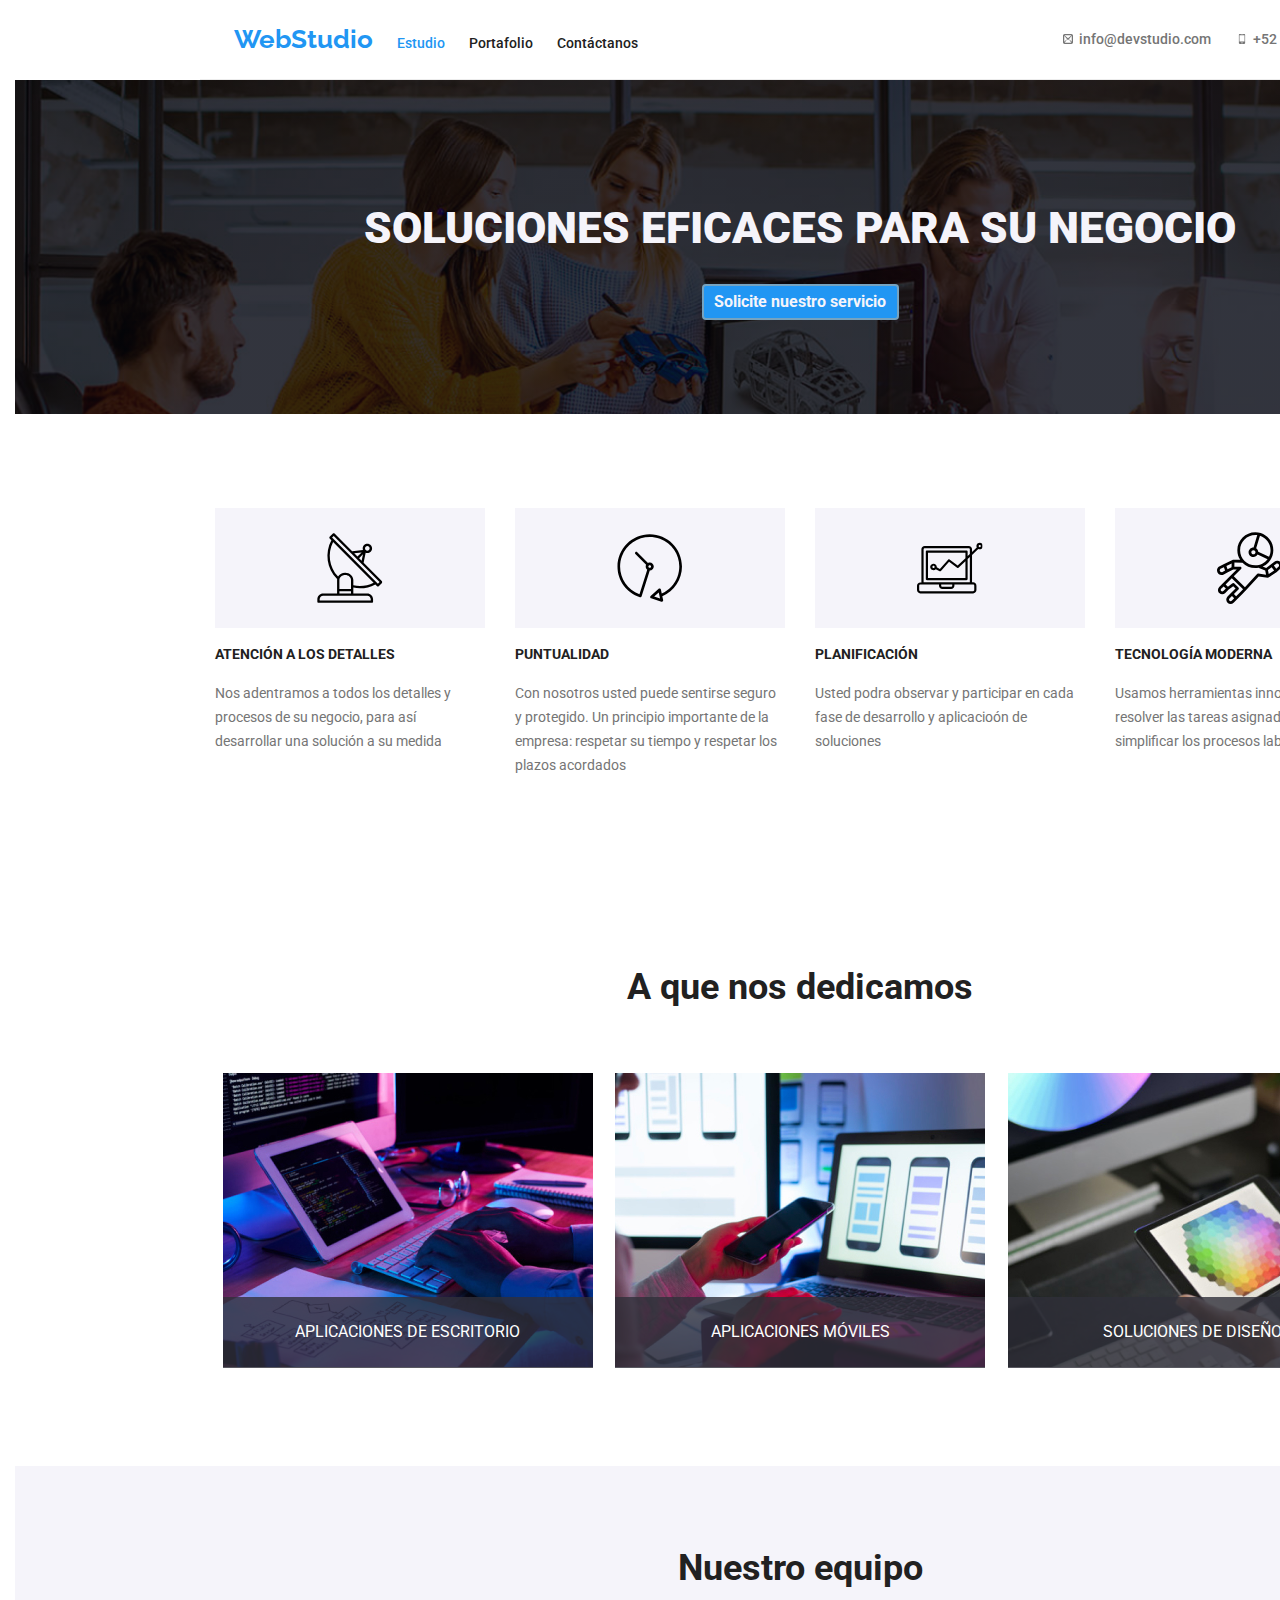
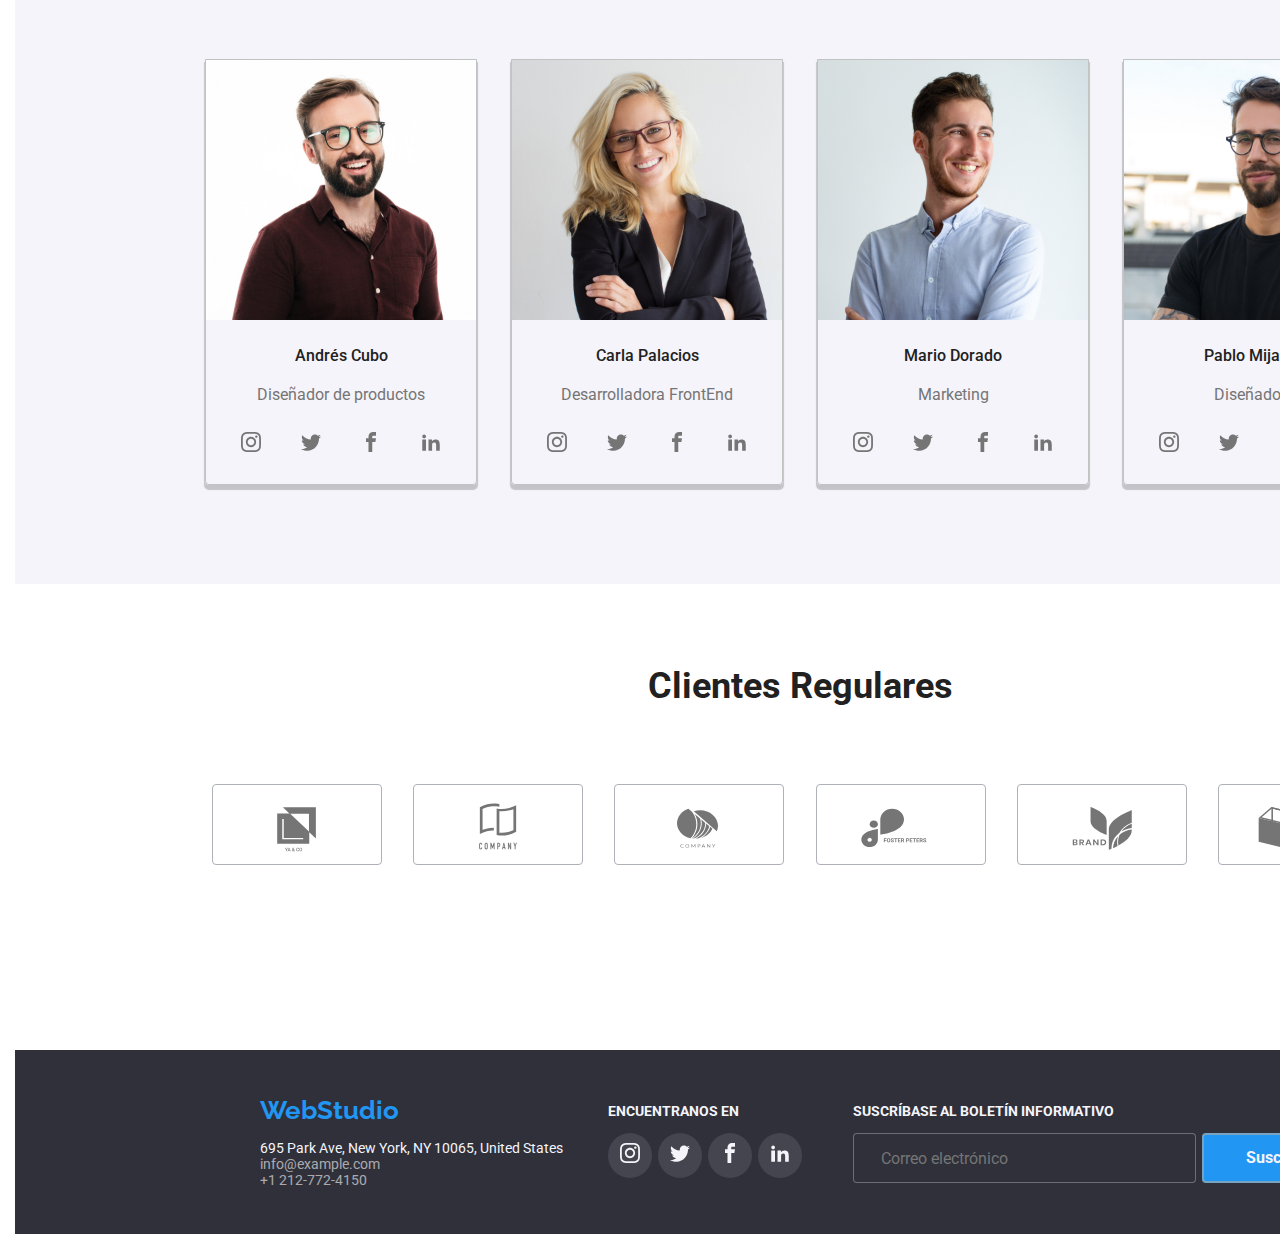
==== commit 3cef1cb3: "Tarea 7 - V1 de Sass din variables" ====
--- a/index.html
+++ b/index.html
@@ -12,7 +12,7 @@
     <!--modern normalize -->
     <link rel="stylesheet"
         href="https://cdnjs.cloudflare.com/ajax/libs/modern-normalize/1.0.0/modern-normalize.min.css" />
-    <link rel="stylesheet" href="./css/styles.css" />
+    <link rel="stylesheet" href="./sass/main.css" />
 
     <!--iconos SVG-->
     <link rel="stylesheet" href="https://i.icomoon.io/public/temp/dead64e28a/UntitledProject/style-svg.css">
@@ -165,8 +165,8 @@
             <h2 class="objective--title">Nuestro equipo</h2>
             <div class="enginner__container  container">
 
-                <figure class="enginner">
-                    <img class="enginner_image" src="images/hombre.jpg" alt="Diseñador de productos" />
+                <figure class="enginner__person">
+                    <img class="enginner__image" src="images/hombre.jpg" alt="Diseñador de productos" />
                     <figcaption>
     
                         <h4 class="enginner__title">Andrés Cubo </h4>
@@ -212,8 +212,8 @@
     
                 </figure>
     
-                <figure class="enginner">
-                    <img class="enginner_image" src="images/mujer.jpg" alt="Desarrolladora FrontEnd" />
+                <figure class="enginner__person">
+                    <img class="enginner__image" src="images/mujer.jpg" alt="Desarrolladora FrontEnd" />
                     <figcaption>
                         <h4 class="enginner__title">
                             Carla Palacios
@@ -259,8 +259,8 @@
                     </div>
                 </figure>
     
-                <figure class="enginner">
-                    <img class="enginner_image" src="images/hombre2.jpg" alt="Marketing" />
+                <figure class="enginner__person">
+                    <img class="enginner__image" src="images/hombre2.jpg" alt="Marketing" />
                     <figcaption>
                         <h4 class="enginner__title">
                             Mario Dorado
@@ -306,8 +306,8 @@
                     </div>
                 </figure>
     
-                <figure class="enginner">
-                    <img class="enginner_image" src="images/hombre3.jpg" alt="Diseñador UI" />
+                <figure class="enginner__person">
+                    <img class="enginner__image" src="images/hombre3.jpg" alt="Diseñador UI" />
                     <figcaption>
                         <h4 class="enginner__title">
                             Pablo Mijangos
--- a/sass/main.css
+++ b/sass/main.css
@@ -0,0 +1,556 @@
+@charset "UTF-8";
+/*Variables globales*/
+/*Elemento contenedor*/
+.container__main {
+  width: 1600px;
+  margin: 0 auto;
+  padding: 0 15px;
+  font-family: "Roboto";
+  color: #212121;
+}
+
+/* clase auxiliar */
+.container {
+  width: 1200px;
+  margin: 0 auto;
+}
+
+/*elemento section*/
+.section {
+  padding-top: 94px;
+  padding-bottom: 94px;
+}
+
+/*Subtitulos de la pagina*/
+.subtitle {
+  color: #212121;
+  font-weight: 500;
+  font-size: 14px;
+  line-height: 16px;
+  text-decoration: none;
+  text-align: center;
+  position: relative;
+}
+
+/*Enlaces de la pagina*/
+.link {
+  margin: 10px;
+}
+.link:hover {
+  color: #2196F3;
+  fill: #2196F3;
+}
+
+/* Subtitulos de secciones */
+.objective--title {
+  text-align: center;
+  font-family: "Roboto";
+  font-size: 36px;
+  font-weight: 700;
+  line-height: 16px;
+  color: #212121;
+  margin: 0;
+}
+
+/*Clases del header*/
+.header__nav {
+  border-bottom: 1px solid #ECECEC;
+  align-items: center;
+  display: flex;
+  padding: 24px;
+  justify-content: space-between;
+}
+
+.connect__underline:hover::after {
+  content: "";
+  border-bottom: 4px solid #2196F3;
+  border-radius: 2px;
+  position: absolute;
+  top: 35px;
+  width: 100%;
+  left: 0px;
+}
+.connect__pag--active {
+  color: #2196F3;
+}
+
+.webstudio-title {
+  font-family: "Raleway";
+  font-weight: 700;
+  color: #2196F3;
+  text-decoration: none;
+  font-size: 26px;
+  line-height: 31px;
+  margin-bottom: 14px;
+}
+
+.header--info__social {
+  fill: #757575;
+  color: #757575;
+}
+.header--info__icon {
+  width: 16px;
+  height: 10px;
+}
+
+/*Clases del main*/
+.main__section {
+  /*fondo con multicapa*/
+  background-image: linear-gradient(rgba(5, 7, 12, 0.65), rgba(5, 7, 12, 0.65)), url(../images/back-main.png);
+  background-size: cover;
+  background-repeat: no-repeat;
+  color: #F5F4FA;
+  text-align: center;
+  /*Ubicacion flex*/
+  display: flex;
+  flex-direction: column;
+  justify-content: space-between;
+  align-items: center;
+}
+.main__title {
+  font-weight: 900;
+  font-size: 44px;
+}
+.main__button {
+  font-family: "Roboto";
+  width: 197px;
+  color: #F5F4FA;
+  background-color: #2196F3;
+  border-radius: 4px;
+  margin: 0% 1%;
+  cursor: pointer;
+  font-weight: 700;
+  font-size: 16px;
+  line-height: 30px;
+  border: rgba(162, 170, 166, 0.658) solid 2px;
+  fill: #F5F4FA;
+}
+.main__button:hover {
+  color: #212121;
+  background-color: #F5F4FA;
+  fill: #212121;
+}
+
+/* Main - Clases de ventajas */
+.advantage__section {
+  font-size: 14px;
+  font-weight: 400;
+  line-height: 24px;
+  color: #757575;
+  /*Ubicacion flex*/
+  display: flex;
+  justify-content: space-around;
+}
+.advantage__paragraph {
+  width: 270px;
+}
+.advantage__img {
+  width: 270px;
+  height: 120px;
+  text-align: center;
+  background-color: #F5F4FA;
+}
+.advantage__icon {
+  width: 65.32px;
+  height: 120px;
+  text-align: center;
+}
+.advantage__icon:hover {
+  fill: #2196F3;
+}
+.advantage__title {
+  text-transform: uppercase;
+  font-size: 14px;
+  font-weight: 700;
+  line-height: 16px;
+  color: #212121;
+}
+
+/*titulo para la seccion de imagenes*/
+.tecnologies__image {
+  display: flex;
+  justify-content: space-evenly;
+  flex-wrap: wrap;
+  padding-top: 5%;
+}
+
+.images__container {
+  position: relative;
+}
+.images__tecnology {
+  width: 370px;
+  height: 294px;
+}
+.images__text {
+  position: absolute;
+  bottom: 4px;
+  width: 100%;
+  text-align: center;
+  text-transform: uppercase;
+  margin: 0;
+  padding: 7%;
+  color: white;
+  background: rgba(47, 48, 58, 0.8);
+}
+
+/* Clases para la seccion ingenieros*/
+.enginners__section {
+  background: #F5F4FA;
+}
+
+.enginner__container {
+  display: flex;
+  justify-content: space-between;
+  flex-wrap: wrap;
+  padding-top: 5%;
+}
+.enginner__person {
+  border: rgba(162, 170, 166, 0.658) solid 1px;
+  border-radius: 0px 0px 4px 4px;
+  margin: 5px;
+  box-shadow: 0px 4px 1px 1px rgba(0, 0, 0, 0.2);
+}
+.enginner__image {
+  width: 270px;
+}
+.enginner__title {
+  text-align: center;
+  font-weight: 500;
+  font-size: 16px;
+  line-height: 19px;
+}
+.enginner__text {
+  text-align: center;
+  color: #757575;
+  font-weight: 400;
+  font-size: 16px;
+}
+.enginner__networks {
+  padding: 0px 15px 15px;
+  display: flex;
+  justify-content: space-around;
+}
+
+.network__base {
+  fill: #757575;
+  width: 44px;
+  text-align: center;
+  padding: 5%;
+}
+.network__base:hover {
+  fill: #F5F4FA;
+  background-color: #2196F3;
+  border-radius: 50%;
+}
+.network__icon {
+  width: 20px;
+  height: 20px;
+}
+
+.footer__base {
+  width: 44px;
+  text-align: center;
+  padding: 5%;
+}
+
+/* clases de los clientes */
+.customer__container {
+  display: flex;
+  flex-direction: row;
+  justify-content: space-between;
+  padding: 5% 0%;
+}
+.customer__box {
+  border: 1px solid #AFB1B8;
+  fill: #757575;
+  width: 170px;
+  height: 81px;
+  text-align: center;
+  border-radius: 4px;
+  margin: 1%;
+}
+.customer__box:hover {
+  border-color: #2196F3;
+  fill: #2196F3;
+}
+.customer__svg {
+  width: 100px;
+  height: 81px;
+}
+
+/* Clases del footer */
+.footer {
+  background-color: #2F303A;
+}
+.footer__section {
+  padding: 2% 0%;
+  /*Ubicacion flex*/
+  display: flex;
+  justify-content: space-between;
+}
+.footer__address {
+  list-style-type: none;
+  font-Weight: 400;
+  font-size: 14px;
+  padding-left: 5%;
+  text-decoration: none;
+  color: #F5F4FA;
+}
+.footer__address--info {
+  color: rgba(255, 255, 255, 0.6);
+}
+.footer__networks {
+  display: flex;
+  justify-content: space-between;
+  fill: #F5F4FA;
+}
+.footer__title {
+  color: #F5F4FA;
+  text-transform: uppercase;
+  font-weight: 700;
+  font-size: 14px;
+  line-height: 16px;
+  margin-top: 22px;
+}
+.footer__base {
+  border-radius: 50%;
+  background-color: rgba(255, 255, 255, 0.1);
+  margin-right: 6px;
+}
+.footer__base:hover {
+  background-color: #2196F3;
+}
+.footer__input {
+  display: flex;
+}
+
+/*Formulario del pie de pagina*/
+.suscrption_email {
+  width: 350px;
+  height: 50px;
+  border: 1px solid rgba(255, 255, 255, 0.3);
+  border-radius: 4px;
+  background-color: #2F303A;
+  padding-left: 5%;
+}
+
+/*DISEÑO DE LA PAGINA PORTAFOLIO*/
+.button__container {
+  display: flex;
+  justify-content: center;
+  padding: 0%;
+  list-style-type: none;
+}
+.button__portaf {
+  font-family: "Roboto";
+  font-weight: 500;
+  font-size: 16px;
+  line-height: 26px;
+  background: #F5F4FA;
+  padding: 12px;
+  margin: 5px;
+  border: none;
+  border-radius: 4px;
+  cursor: pointer;
+}
+.button__portaf:hover {
+  color: #F5F4FA;
+  background-color: #2196F3;
+  box-shadow: 0px 3px 1px rgba(0, 0, 0, 0.1), 0px 1px 2px rgba(0, 0, 0, 0.08), 0px 2px 2px rgba(0, 0, 0, 0.12);
+}
+
+/*imagenes de publicidad*/
+.publicity__section {
+  display: flex;
+  flex-wrap: wrap;
+  justify-content: space-between;
+}
+.publicity__box--img {
+  background: #F5F4FA;
+  border: rgba(190, 204, 197, 0.658) solid 2px;
+  border-radius: 0px 0px 4px 4px;
+  margin: 5px;
+}
+.publicity__box--img:hover {
+  box-shadow: 0px 4px 1px 1px rgba(0, 0, 0, 0.2);
+}
+.publicity__baseimg {
+  overflow: hidden;
+  position: relative;
+}
+.publicity--img {
+  width: 100%;
+  border-radius: 0px 0px 4px 4px;
+}
+.publicity__text {
+  position: absolute;
+  width: 100%;
+  top: 1px;
+  color: #F5F4FA;
+  display: flex;
+  align-items: center;
+  flex-direction: column;
+  overflow: hidden;
+  /*trasicion de la capa op1*/
+  transition-property: transform;
+  transition-duration: 0.5s;
+}
+.publicity__text:hover {
+  transform: translateY(-300px);
+}
+.publicity--title {
+  font-family: "Roboto";
+  font-weight: 700;
+  font-size: 18px;
+  line-height: 36px;
+  padding-left: 20px;
+}
+.publicity--paragraph {
+  font-family: "Roboto";
+  font-weight: 400;
+  font-size: 16px;
+  line-height: 30px;
+  color: #757575;
+  padding-left: 20px;
+}
+
+.box--hidden {
+  height: 298.3px;
+}
+
+.paragraph--hidden {
+  height: 298px;
+  background: rgba(33, 150, 243, 0.9);
+  padding: 30% 10%;
+  margin: 0%;
+  display: flex;
+  align-items: center;
+}
+
+/*.publicity__text:hover{
+    animation: move-up 2s ease-in;
+}
+
+@keyframes move-up{
+    0%{
+        transform: translateY(0px);
+    }
+    100%{
+        transform: translateY(-100px);
+    }
+}
+
+.publicity__text:hover {
+    /*transform: translateY(-120px);*/
+/*Página de contactos*/
+/* DISEÑO DE LA PAGINA CONTACTOS */
+.form_box {
+  font-weight: 400;
+  font-size: 12px;
+  color: #757575;
+  display: flex;
+  flex-direction: column;
+  padding: 2% 30%;
+}
+.form_close {
+  display: flex;
+  justify-content: flex-end;
+}
+.form_button {
+  border: 1px solid rgba(0, 0, 0, 0.1);
+  border-radius: 50% 50%;
+  padding: 1.7%;
+  cursor: pointer;
+  background-color: #F5F4FA;
+}
+.form_button:hover {
+  border: 1px solid #2196F3;
+  fill: #2196F3;
+}
+.form_svg {
+  width: 12px;
+  height: 12px;
+}
+.form_title {
+  font-size: 20px;
+  font-weight: 700;
+  margin-top: 0%;
+  text-align: center;
+  color: black;
+}
+.form_contact {
+  display: flex;
+  flex-direction: column;
+}
+.form_containerinput {
+  position: relative;
+  padding: 1% 0%;
+}
+.form_containerinput:hover {
+  fill: #2196F3;
+}
+
+.input {
+  position: absolute;
+  top: 51%;
+  left: 4%;
+}
+
+.form_input {
+  height: 40px;
+  width: 100%;
+  cursor: pointer;
+  padding: 2% 2% 2% 7%;
+  border: 1px solid rgba(33, 33, 33, 0.2);
+  border-radius: 4px;
+  outline: none;
+}
+.form_input:focus {
+  border: 1px solid #2196F3;
+  fill: #2196F3;
+}
+.form_input:hover {
+  outline: none;
+  border: 1px solid #2196F3;
+}
+
+.form_comentaries {
+  font-family: "Roboto";
+  padding: 2%;
+  cursor: pointer;
+  border: 1px solid rgba(33, 33, 33, 0.2);
+  width: 100%;
+  border-radius: 4px;
+  resize: none;
+}
+.form_comentaries:focus-within {
+  outline: none;
+  border: 1px solid #2196F3;
+}
+.form_comentaries:hover {
+  outline: none;
+  border: 1px solid #2196F3;
+}
+
+.form_checkbox {
+  font-weight: 400;
+  font-size: 14px;
+  padding: 2% 0%;
+}
+
+.form_submit {
+  background: #188CE8;
+  box-shadow: 0px 4px 4px rgba(0, 0, 0, 0.15);
+  border-radius: 4px;
+  border: none;
+  width: 200px;
+  height: 50px;
+  margin: auto;
+  color: #F5F4FA;
+  font-family: "Roboto";
+  font-size: 16px;
+  cursor: pointer;
+}
+.form_submit:hover {
+  background: #769dbd;
+}/*# sourceMappingURL=main.css.map */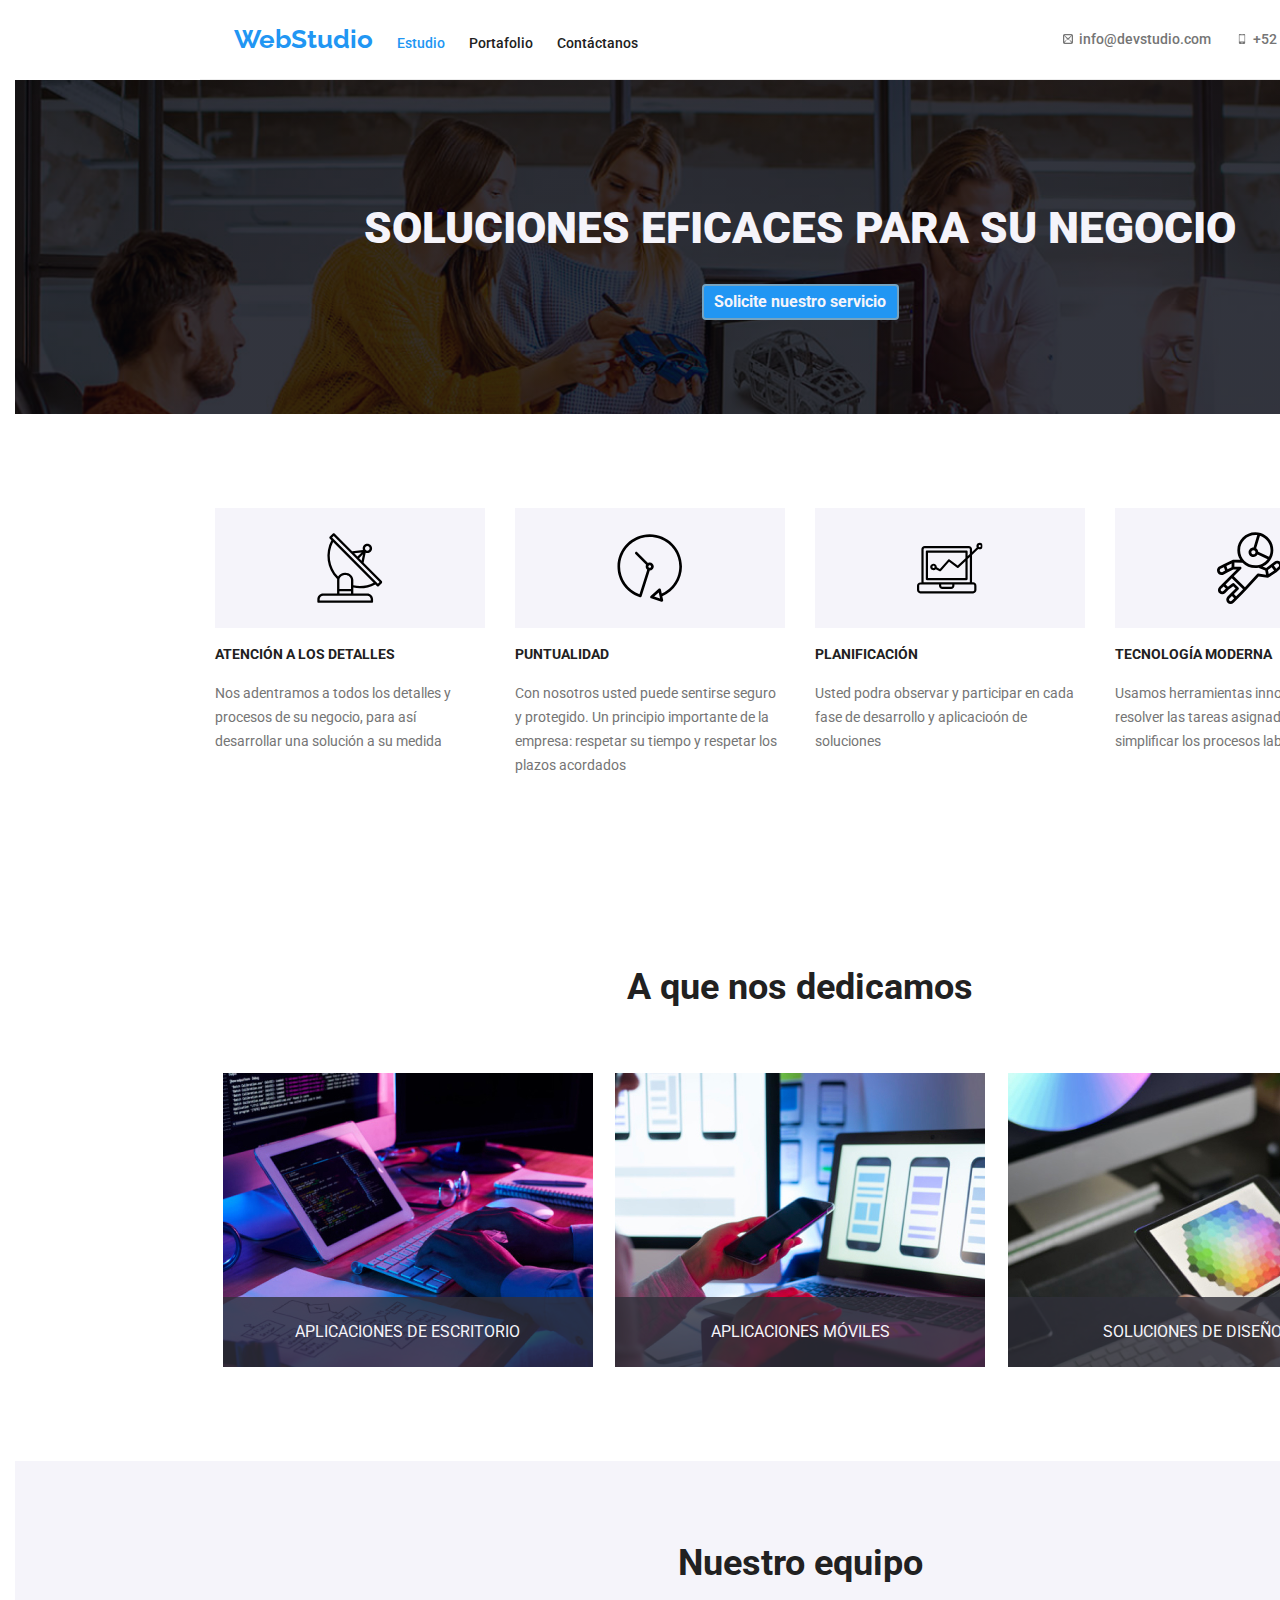
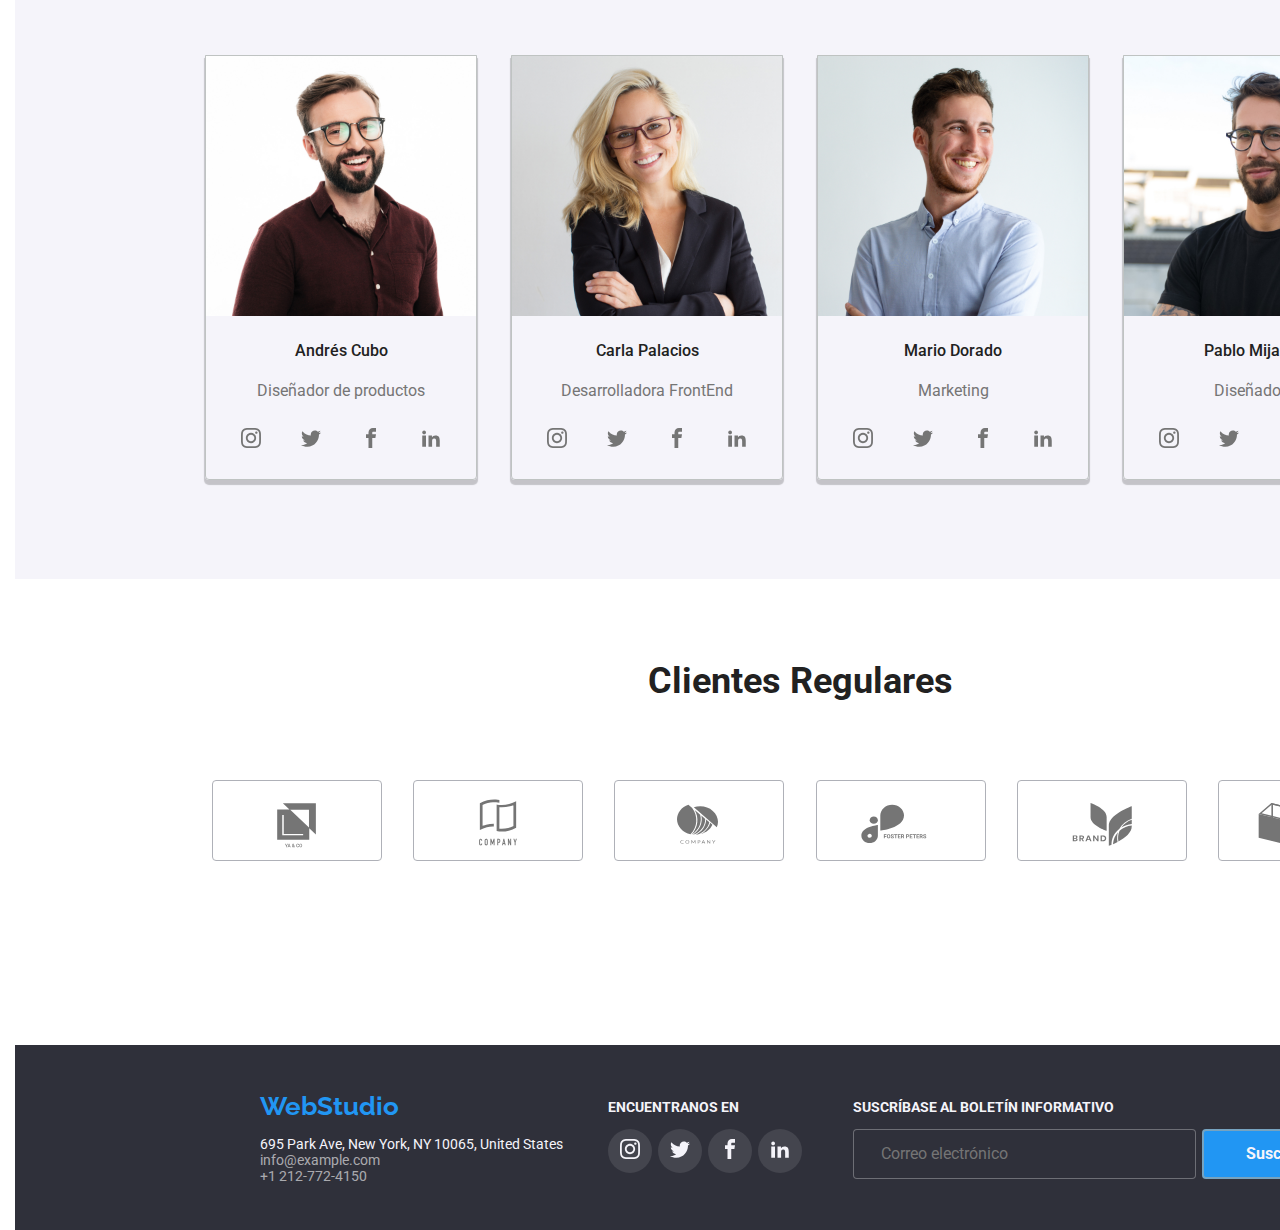
==== commit 787e3b3a: "tarea 7 finalizada + @include" ====
--- a/index.html
+++ b/index.html
@@ -165,8 +165,11 @@
             <h2 class="objective--title">Nuestro equipo</h2>
             <div class="enginner__container  container">
 
-                <figure class="enginner__person">
-                    <img class="enginner__image" src="images/hombre.jpg" alt="Diseñador de productos" />
+                <figure class="enginner__features">
+
+                    <!-- prueba -->
+                        <img class="enginner__image" src="images/hombre.jpg" alt="Diseñador de productos" />
+                
                     <figcaption>
     
                         <h4 class="enginner__title">Andrés Cubo </h4>
@@ -212,7 +215,7 @@
     
                 </figure>
     
-                <figure class="enginner__person">
+                <figure class="enginner__features">
                     <img class="enginner__image" src="images/mujer.jpg" alt="Desarrolladora FrontEnd" />
                     <figcaption>
                         <h4 class="enginner__title">
@@ -259,7 +262,7 @@
                     </div>
                 </figure>
     
-                <figure class="enginner__person">
+                <figure class="enginner__features">
                     <img class="enginner__image" src="images/hombre2.jpg" alt="Marketing" />
                     <figcaption>
                         <h4 class="enginner__title">
@@ -306,7 +309,7 @@
                     </div>
                 </figure>
     
-                <figure class="enginner__person">
+                <figure class="enginner__features">
                     <img class="enginner__image" src="images/hombre3.jpg" alt="Diseñador UI" />
                     <figcaption>
                         <h4 class="enginner__title">
--- a/sass/main.css
+++ b/sass/main.css
@@ -1,64 +1,18 @@
 @charset "UTF-8";
-/*Variables globales*/
-/*Elemento contenedor*/
-.container__main {
-  width: 1600px;
-  margin: 0 auto;
-  padding: 0 15px;
-  font-family: "Roboto";
-  color: #212121;
-}
-
-/* clase auxiliar */
-.container {
-  width: 1200px;
-  margin: 0 auto;
-}
-
-/*elemento section*/
-.section {
-  padding-top: 94px;
-  padding-bottom: 94px;
-}
-
-/*Subtitulos de la pagina*/
-.subtitle {
-  color: #212121;
-  font-weight: 500;
-  font-size: 14px;
-  line-height: 16px;
-  text-decoration: none;
-  text-align: center;
-  position: relative;
-}
-
-/*Enlaces de la pagina*/
-.link {
-  margin: 10px;
-}
-.link:hover {
-  color: #2196F3;
-  fill: #2196F3;
-}
-
-/* Subtitulos de secciones */
-.objective--title {
-  text-align: center;
-  font-family: "Roboto";
-  font-size: 36px;
-  font-weight: 700;
-  line-height: 16px;
-  color: #212121;
-  margin: 0;
-}
-
-/*Clases del header*/
+.justify__between, .publicity__section, .customer__container, .enginner__container, .main__section, .footer__networks, .footer__section, .header__nav {
+  display: flex;
+  justify-content: space-between;
+}
+
+.justify__between, .publicity__section, .customer__container, .enginner__container, .main__section, .footer__networks, .footer__section, .header__nav {
+  display: flex;
+  justify-content: space-between;
+}
+
 .header__nav {
   border-bottom: 1px solid #ECECEC;
   align-items: center;
-  display: flex;
   padding: 24px;
-  justify-content: space-between;
 }
 
 .connect__underline:hover::after {
@@ -70,6 +24,9 @@
   width: 100%;
   left: 0px;
 }
+.connect__pag {
+  color: #212121;
+}
 .connect__pag--active {
   color: #2196F3;
 }
@@ -91,6 +48,116 @@
 .header--info__icon {
   width: 16px;
   height: 10px;
+}
+
+.justify__between, .publicity__section, .customer__container, .enginner__container, .main__section, .footer__networks, .footer__section, .header__nav {
+  display: flex;
+  justify-content: space-between;
+}
+
+.footer {
+  background-color: #2F303A;
+}
+.footer__section {
+  padding: 2% 0%;
+  /*Ubicacion flex*/
+}
+.footer__address {
+  list-style-type: none;
+  font-Weight: 400;
+  font-size: 14px;
+  padding-left: 5%;
+  text-decoration: none;
+  color: #F5F4FA;
+}
+.footer__address--info {
+  color: rgba(255, 255, 255, 0.6);
+}
+.footer__networks {
+  fill: #F5F4FA;
+}
+.footer__title {
+  color: #F5F4FA;
+  text-transform: uppercase;
+  font-weight: 700;
+  font-size: 14px;
+  line-height: 16px;
+  margin-top: 22px;
+}
+.footer__base {
+  border-radius: 50%;
+  background-color: rgba(255, 255, 255, 0.1);
+  margin-right: 6px;
+}
+.footer__base:hover {
+  background-color: #2196F3;
+}
+.footer__input {
+  display: flex;
+}
+
+/*Formulario del pie de pagina*/
+.suscrption_email {
+  width: 350px;
+  height: 50px;
+  border: 1px solid rgba(255, 255, 255, 0.3);
+  border-radius: 4px;
+  background-color: #2F303A;
+  padding-left: 5%;
+}
+
+/*Elemento contenedor*/
+.container__main {
+  width: 1600px;
+  height: none;
+  margin: 0 auto;
+  padding: 0 15px;
+  font-family: "Roboto";
+  color: #212121;
+}
+
+/* clase auxiliar */
+.container {
+  width: 1200px;
+  height: none;
+  margin: 0 auto;
+}
+
+/*elemento section*/
+.section {
+  padding-top: 94px;
+  padding-bottom: 94px;
+}
+
+/*Subtitulos de la pagina*/
+.subtitle {
+  font-weight: 500;
+  font-size: 14px;
+  line-height: 16px;
+  text-decoration: none;
+  text-align: center;
+  position: relative;
+}
+
+/*Enlaces de la pagina*/
+.link {
+  margin: 10px;
+}
+.link:hover {
+  background-color: none;
+  fill: #2196F3;
+  color: #2196F3;
+}
+
+/* Subtitulos de secciones */
+.objective--title {
+  text-align: center;
+  font-family: "Roboto";
+  font-size: 36px;
+  font-weight: 700;
+  line-height: 16px;
+  color: #212121;
+  margin: 0;
 }
 
 /*Clases del main*/
@@ -102,9 +169,7 @@
   color: #F5F4FA;
   text-align: center;
   /*Ubicacion flex*/
-  display: flex;
   flex-direction: column;
-  justify-content: space-between;
   align-items: center;
 }
 .main__title {
@@ -113,9 +178,11 @@
 }
 .main__button {
   font-family: "Roboto";
+  background-color: #2196F3;
+  fill: #F5F4FA;
+  color: #F5F4FA;
   width: 197px;
-  color: #F5F4FA;
-  background-color: #2196F3;
+  height: none;
   border-radius: 4px;
   margin: 0% 1%;
   cursor: pointer;
@@ -123,12 +190,11 @@
   font-size: 16px;
   line-height: 30px;
   border: rgba(162, 170, 166, 0.658) solid 2px;
-  fill: #F5F4FA;
 }
 .main__button:hover {
-  color: #212121;
   background-color: #F5F4FA;
   fill: #212121;
+  color: #212121;
 }
 
 /* Main - Clases de ventajas */
@@ -143,6 +209,7 @@
 }
 .advantage__paragraph {
   width: 270px;
+  height: none;
 }
 .advantage__img {
   width: 270px;
@@ -176,20 +243,23 @@
 
 .images__container {
   position: relative;
-}
-.images__tecnology {
   width: 370px;
   height: 294px;
 }
+.images__tecnology {
+  -o-object-fit: cover;
+     object-fit: cover;
+}
 .images__text {
+  width: 100%;
+  height: none;
   position: absolute;
-  bottom: 4px;
-  width: 100%;
+  bottom: 0px;
   text-align: center;
   text-transform: uppercase;
   margin: 0;
   padding: 7%;
-  color: white;
+  color: #F5F4FA;
   background: rgba(47, 48, 58, 0.8);
 }
 
@@ -199,12 +269,10 @@
 }
 
 .enginner__container {
-  display: flex;
-  justify-content: space-between;
   flex-wrap: wrap;
   padding-top: 5%;
 }
-.enginner__person {
+.enginner__features {
   border: rgba(162, 170, 166, 0.658) solid 1px;
   border-radius: 0px 0px 4px 4px;
   margin: 5px;
@@ -212,6 +280,7 @@
 }
 .enginner__image {
   width: 270px;
+  height: none;
 }
 .enginner__title {
   text-align: center;
@@ -238,8 +307,9 @@
   padding: 5%;
 }
 .network__base:hover {
+  background-color: #2196F3;
   fill: #F5F4FA;
-  background-color: #2196F3;
+  color: none;
   border-radius: 50%;
 }
 .network__icon {
@@ -249,22 +319,21 @@
 
 .footer__base {
   width: 44px;
+  height: 44px;
   text-align: center;
   padding: 5%;
 }
 
 /* clases de los clientes */
 .customer__container {
-  display: flex;
   flex-direction: row;
-  justify-content: space-between;
   padding: 5% 0%;
 }
 .customer__box {
+  width: 170px;
+  height: 81px;
   border: 1px solid #AFB1B8;
   fill: #757575;
-  width: 170px;
-  height: 81px;
   text-align: center;
   border-radius: 4px;
   margin: 1%;
@@ -276,62 +345,6 @@
 .customer__svg {
   width: 100px;
   height: 81px;
-}
-
-/* Clases del footer */
-.footer {
-  background-color: #2F303A;
-}
-.footer__section {
-  padding: 2% 0%;
-  /*Ubicacion flex*/
-  display: flex;
-  justify-content: space-between;
-}
-.footer__address {
-  list-style-type: none;
-  font-Weight: 400;
-  font-size: 14px;
-  padding-left: 5%;
-  text-decoration: none;
-  color: #F5F4FA;
-}
-.footer__address--info {
-  color: rgba(255, 255, 255, 0.6);
-}
-.footer__networks {
-  display: flex;
-  justify-content: space-between;
-  fill: #F5F4FA;
-}
-.footer__title {
-  color: #F5F4FA;
-  text-transform: uppercase;
-  font-weight: 700;
-  font-size: 14px;
-  line-height: 16px;
-  margin-top: 22px;
-}
-.footer__base {
-  border-radius: 50%;
-  background-color: rgba(255, 255, 255, 0.1);
-  margin-right: 6px;
-}
-.footer__base:hover {
-  background-color: #2196F3;
-}
-.footer__input {
-  display: flex;
-}
-
-/*Formulario del pie de pagina*/
-.suscrption_email {
-  width: 350px;
-  height: 50px;
-  border: 1px solid rgba(255, 255, 255, 0.3);
-  border-radius: 4px;
-  background-color: #2F303A;
-  padding-left: 5%;
 }
 
 /*DISEÑO DE LA PAGINA PORTAFOLIO*/
@@ -354,16 +367,15 @@
   cursor: pointer;
 }
 .button__portaf:hover {
-  color: #F5F4FA;
   background-color: #2196F3;
+  fill: none;
+  color: #F5F4FA;
   box-shadow: 0px 3px 1px rgba(0, 0, 0, 0.1), 0px 1px 2px rgba(0, 0, 0, 0.08), 0px 2px 2px rgba(0, 0, 0, 0.12);
 }
 
 /*imagenes de publicidad*/
 .publicity__section {
-  display: flex;
   flex-wrap: wrap;
-  justify-content: space-between;
 }
 .publicity__box--img {
   background: #F5F4FA;
@@ -380,11 +392,13 @@
 }
 .publicity--img {
   width: 100%;
+  height: none;
   border-radius: 0px 0px 4px 4px;
 }
 .publicity__text {
+  width: 100%;
+  height: none;
   position: absolute;
-  width: 100%;
   top: 1px;
   color: #F5F4FA;
   display: flex;
@@ -415,10 +429,12 @@
 }
 
 .box--hidden {
+  width: none;
   height: 298.3px;
 }
 
 .paragraph--hidden {
+  width: none;
   height: 298px;
   background: rgba(33, 150, 243, 0.9);
   padding: 30% 10%;
@@ -497,8 +513,8 @@
 }
 
 .form_input {
+  width: 100%;
   height: 40px;
-  width: 100%;
   cursor: pointer;
   padding: 2% 2% 2% 7%;
   border: 1px solid rgba(33, 33, 33, 0.2);
@@ -507,11 +523,13 @@
 }
 .form_input:focus {
   border: 1px solid #2196F3;
-  fill: #2196F3;
 }
 .form_input:hover {
   outline: none;
   border: 1px solid #2196F3;
+}
+.form_input:focus + .form_svg.input {
+  fill: #2196F3;
 }
 
 .form_comentaries {
@@ -539,12 +557,12 @@
 }
 
 .form_submit {
+  width: 200px;
+  height: 50px;
   background: #188CE8;
   box-shadow: 0px 4px 4px rgba(0, 0, 0, 0.15);
   border-radius: 4px;
   border: none;
-  width: 200px;
-  height: 50px;
   margin: auto;
   color: #F5F4FA;
   font-family: "Roboto";
